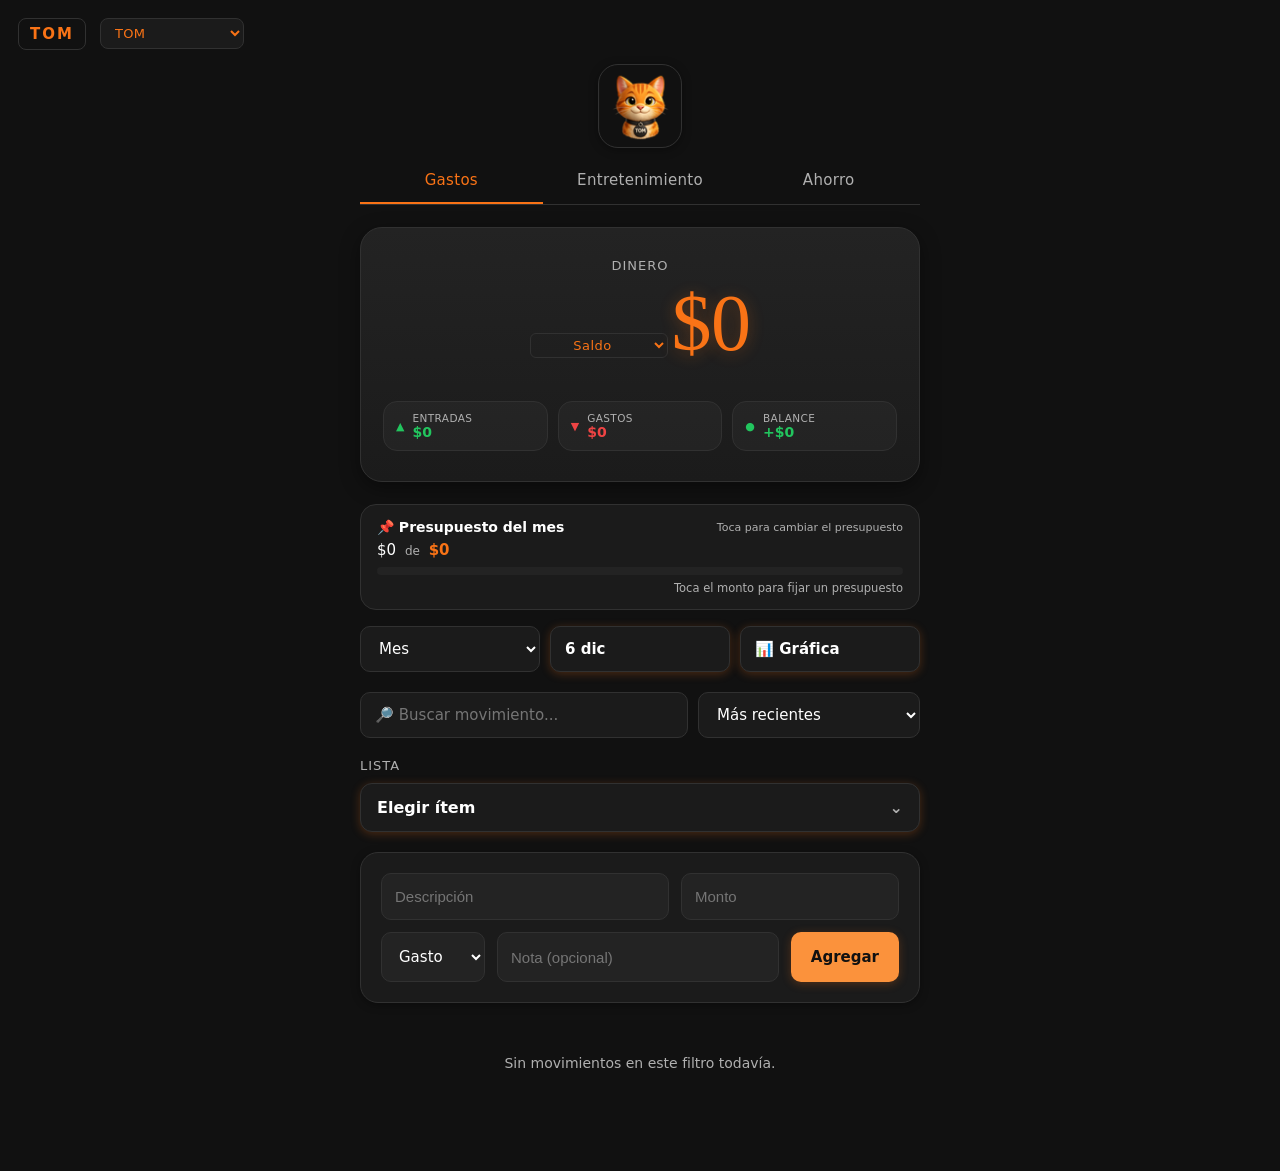
==== android/app/src/main/assets/www/index.html @ 7b7c58e8 "Reemplaza el tap de TOM/Luna por un saludo completo con pata (~1.3s) - Nueva pata (reutiliza el path" ====
<!DOCTYPE html>
<html lang="es">
<head>
<meta charset="UTF-8">
<title>TOM</title>
<meta name="viewport" content="width=device-width, initial-scale=1, viewport-fit=cover">
<meta name="mobile-web-app-capable" content="yes">
<meta name="apple-mobile-web-app-capable" content="yes">
<meta name="apple-mobile-web-app-status-bar-style" content="black-translucent">
<meta name="apple-mobile-web-app-title" content="TOM">
<meta name="theme-color" content="#14120f">
<link rel="manifest" href="manifest.json">
<link rel="icon" href="icon-192.png">
<link rel="apple-touch-icon" href="icon-512.png">
<link rel="stylesheet" href="styles.css">
</head>
<body>

<div class="logo">TOM</div>
<select id="appModeSelect" aria-label="Sección de la app">
  <option value="tom">TOM</option>
  <option value="luna">Luna</option>
  <option value="stats">📊 Estadísticas</option>
  <option value="apariencia">🎨 Apariencia</option>
</select>

<div class="modal-backdrop" id="confirmModalBackdrop">
  <div class="modal-box">
    <div class="modal-header">
      <span>Confirmar</span>
    </div>
    <div id="confirmModalMessage" style="margin-bottom:16px; font-size:15px; font-family: system-ui, sans-serif;"></div>
    <div class="debt-modal-actions">
      <button type="button" class="btn-secondary" id="confirmModalNo">✗ Cancelar</button>
      <button type="button" id="confirmModalYes">✓ Confirmar</button>
    </div>
  </div>
</div>

<div id="tomSection">

<div class="app-logo-strip">
  <div class="mascot" id="tomMascot" role="button" tabindex="0" aria-label="TOM">
    <div class="mascot-frame">
      <div class="mascot-tilt">
        <div class="mascot-breathe">
          <img class="mascot-img" src="logo-small.png" alt="TOM">
          <div class="mascot-blink"></div>
          <div class="mascot-glow"></div>
        </div>
      </div>
    </div>
    <div class="mascot-paw mascot-paw-tom">
      <svg viewBox="0 0 20 20" fill="none" stroke="currentColor" stroke-width="1.6" stroke-linecap="round" stroke-linejoin="round">
        <path d="M6 8a1.3 1.3 0 1 0 0.01 0 M9 6a1.3 1.3 0 1 0 0.01 0 M12 6a1.3 1.3 0 1 0 0.01 0 M14.5 8.5a1.3 1.3 0 1 0 0.01 0 M10 10a4 3 0 0 0-4 3c0 2 2 2 4 2s4 0 4-2a4 3 0 0 0-4-3z"/>
      </svg>
    </div>
  </div>
</div>

<div class="tabs">
  <div class="tab active" data-tab="gastos">Gastos</div>
  <div class="tab" data-tab="entretenimiento">Entretenimiento</div>
  <div class="tab" data-tab="ahorro">Ahorro</div>
</div>

<div class="wrap">

  <div class="insights-banner" id="insightsBanner" style="display:none;"></div>

  <div class="balance-card">
    <div class="balance-label">Dinero</div>
    <select id="balanceModeSelect" aria-label="Tipo de saldo a mostrar">
      <option value="saldo">Saldo</option>
      <option value="total">Total</option>
      <option value="dia">Gastos del día</option>
    </select>
    <div class="balance-amount" id="balance">$0</div>
    <div class="balance-edit-hint" id="balanceEditHint"></div>
    <div class="balance-stats">
      <div class="stat-chip in">
        <span class="stat-arrow">▲</span>
        <div>
          <div class="stat-label">Entradas</div>
          <div class="stat-value" id="totalIn">$0</div>
        </div>
      </div>
      <div class="stat-chip out">
        <span class="stat-arrow">▼</span>
        <div>
          <div class="stat-label">Gastos</div>
          <div class="stat-value" id="totalOut">$0</div>
        </div>
      </div>
      <div class="stat-chip" id="netBalanceChip">
        <span class="stat-arrow">●</span>
        <div>
          <div class="stat-label">Balance</div>
          <div class="stat-value" id="netBalance">$0</div>
        </div>
      </div>
    </div>
  </div>

  <div class="goal-card" id="savingsGoalCard" style="display:none;">
    <div class="goal-row">
      <span class="goal-title">🎯 Meta de ahorro</span>
      <span class="goal-edit-hint">Toca para cambiar la meta</span>
    </div>
    <div class="goal-amounts">
      <span id="savingsGoalCurrent">$0</span>
      <span class="goal-sep">de</span>
      <span class="goal-target" id="savingsGoalTarget">$0</span>
    </div>
    <div class="goal-bar-track"><div class="goal-bar-fill" id="savingsGoalBar"></div></div>
    <div class="goal-pct" id="savingsGoalPct">0%</div>
  </div>

  <div class="goal-card" id="budgetCard" style="display:none;">
    <div class="goal-row">
      <span class="goal-title">📌 Presupuesto del mes</span>
      <span class="goal-edit-hint">Toca para cambiar el presupuesto</span>
    </div>
    <div class="goal-amounts">
      <span id="budgetCurrent">$0</span>
      <span class="goal-sep">de</span>
      <span class="goal-target" id="budgetTarget">$0</span>
    </div>
    <div class="goal-bar-track"><div class="goal-bar-fill" id="budgetBar"></div></div>
    <div class="goal-pct" id="budgetPct">0%</div>
  </div>

  <div class="filters">
    <select id="filterMonth"><option value="">Mes</option></select>
    <button type="button" class="day-filter-btn" id="filterDayBtn">Días</button>
    <button type="button" class="day-filter-btn" id="chartToggleBtn">📊 Gráfica</button>
  </div>

  <div class="filters">
    <input type="text" id="searchInput" placeholder="🔎 Buscar movimiento..." aria-label="Buscar movimiento">
    <select id="sortSelect" aria-label="Ordenar movimientos">
      <option value="date-desc">Más recientes</option>
      <option value="date-asc">Más antiguos</option>
      <option value="amount-desc">Monto: mayor a menor</option>
      <option value="amount-asc">Monto: menor a mayor</option>
    </select>
  </div>

  <div class="chart-card" id="chartCard" style="display:none;">
    <div class="items-title">En qué se fue el dinero</div>
    <div class="chart-body">
      <div class="pie" id="pieChart"></div>
      <div class="chart-legend" id="chartLegend"></div>
    </div>
  </div>

  <div class="modal-backdrop" id="dayModalBackdrop">
    <div class="modal-box">
      <div class="modal-header">
        <span>Elegir día</span>
        <button type="button" class="modal-close" id="dayModalClose" aria-label="Cerrar">×</button>
      </div>
      <div class="modal-days-grid" id="dayModalGrid"></div>
    </div>
  </div>

  <div class="items-block">
    <div class="items-title" id="listTitle">Lista</div>
    <div class="select-wrap" id="selectWrap">
      <button type="button" class="select-btn" id="selectBtn">
        <span class="select-btn-inner" id="selectBtnInner">Elegir ítem</span>
        <span class="chevron">⌄</span>
      </button>
      <div class="select-menu" id="selectMenu"></div>
    </div>
  </div>

  <form id="form">
    <input id="f-desc" type="text" placeholder="Descripción" required>
    <input id="f-amount" type="number" step="0.01" min="0.01" placeholder="Monto" required>
    <select id="f-type">
      <option value="out">Gasto</option>
      <option value="in">Ingreso</option>
    </select>
    <input id="f-note" type="text" placeholder="Nota (opcional)">
    <button type="submit">Agregar</button>
  </form>

  <div class="movs" id="movs"></div>

  <div class="modal-backdrop" id="movModalBackdrop">
    <div class="modal-box">
      <div class="modal-header">
        <span>Editar movimiento</span>
        <button type="button" class="modal-close" id="movModalClose" aria-label="Cerrar">×</button>
      </div>
      <div class="debt-modal-field">
        <label>Descripción</label>
        <input type="text" id="movModalDesc">
      </div>
      <div class="debt-modal-field">
        <label>Monto</label>
        <input type="number" step="0.01" min="0.01" id="movModalAmount">
      </div>
      <div class="debt-modal-field">
        <label>Tipo</label>
        <select id="movModalType">
          <option value="out">Gasto</option>
          <option value="in">Ingreso</option>
        </select>
      </div>
      <div class="debt-modal-field">
        <label>Fecha</label>
        <input type="date" id="movModalDate">
      </div>
      <div class="debt-modal-field">
        <label>Nota (opcional)</label>
        <input type="text" id="movModalNote" placeholder="Ej: Préstamo de la moto">
      </div>
      <div class="debt-modal-actions">
        <button type="button" class="btn-secondary" id="movModalCancel">Cancelar</button>
        <button type="button" id="movModalSave">Guardar</button>
      </div>
    </div>
  </div>

</div>

</div>

<div id="lunaSection" class="wrap" style="display:none;">

  <div class="app-logo-strip">
    <div class="mascot" id="lunaMascot" role="button" tabindex="0" aria-label="Luna">
      <div class="mascot-frame">
        <div class="mascot-tilt">
          <div class="mascot-breathe">
            <img class="mascot-img" src="luna-logo-small.png" alt="Luna">
            <div class="mascot-blink"></div>
            <div class="mascot-glow"></div>
          </div>
        </div>
      </div>
      <div class="mascot-paw mascot-paw-luna">
        <svg viewBox="0 0 20 20" fill="none" stroke="currentColor" stroke-width="1.6" stroke-linecap="round" stroke-linejoin="round">
          <path d="M6 8a1.3 1.3 0 1 0 0.01 0 M9 6a1.3 1.3 0 1 0 0.01 0 M12 6a1.3 1.3 0 1 0 0.01 0 M14.5 8.5a1.3 1.3 0 1 0 0.01 0 M10 10a4 3 0 0 0-4 3c0 2 2 2 4 2s4 0 4-2a4 3 0 0 0-4-3z"/>
        </svg>
      </div>
    </div>
  </div>

  <div class="section-title">Pendientes por pagar</div>

  <div class="filters">
    <select id="lunaFilterMonth"><option value="">Mes</option></select>
    <button type="button" class="day-filter-btn" id="lunaChartToggleBtn">📊 Gráfica</button>
  </div>

  <div class="debt-total-summary" id="lunaTotalSummary">Debes en total: $0</div>

  <div class="chart-card" id="lunaChartCard" style="display:none;">
    <div class="items-title">En qué se concentra la deuda</div>
    <div class="chart-body">
      <div class="pie" id="lunaPieChart"></div>
      <div class="chart-legend" id="lunaChartLegend"></div>
    </div>
  </div>

  <div class="items-block">
    <div class="debt-list" id="debtList"></div>
    <div class="debt-add-row" id="debtAddRow">+ Agregar pendiente</div>
  </div>

  <div class="modal-backdrop" id="debtModalBackdrop">
    <div class="modal-box">
      <div class="modal-header">
        <span style="display:flex; align-items:center; gap:8px; min-width:0;">
          <span id="debtModalIconPreview"></span>
          <span id="debtModalTitle">Pendiente</span>
        </span>
        <span style="display:flex; align-items:center; gap:2px;">
          <button type="button" class="menu-icon-btn" id="debtModalIconBtn" title="Ícono" aria-label="Cambiar ícono">🎨</button>
          <button type="button" class="menu-icon-btn" id="debtModalRenameBtn" title="Renombrar" aria-label="Renombrar">&#9998;</button>
          <button type="button" class="menu-icon-btn" id="debtModalDeleteBtn" title="Eliminar" aria-label="Eliminar pendiente">🗑</button>
          <button type="button" class="modal-close" id="debtModalClose" aria-label="Cerrar">×</button>
        </span>
      </div>
      <div class="icon-picker" id="debtModalIconPicker" style="display:none; margin-bottom:14px;"></div>

      <div class="debt-modal-field">
        <label>Mes</label>
        <select id="debtModalMonth"></select>
      </div>
      <div class="debt-modal-field">
        <label>Deuda total</label>
        <input type="number" step="0.01" min="0" id="debtModalTotal" placeholder="0">
      </div>
      <div class="debt-modal-field">
        <label>Abono de este mes</label>
        <input type="number" step="0.01" min="0" id="debtModalPayment" placeholder="0">
      </div>
      <div class="debt-modal-field">
        <label>Nota (opcional)</label>
        <input type="text" id="debtModalNote" placeholder="Ej: Préstamo de la moto">
      </div>
      <div class="debt-modal-summary">
        <span>Abonado en total: <b id="debtModalPaidTotal">$0</b></span>
        <span>Progreso: <b id="debtModalPct">0%</b></span>
      </div>
      <div class="debt-modal-actions">
        <button type="button" class="btn-secondary" id="debtModalCancel">Cancelar</button>
        <button type="button" id="debtModalSave">Guardar</button>
      </div>
    </div>
  </div>

</div>

<div id="statsSection" class="wrap" style="display:none;">

  <div class="section-title">Estadísticas</div>

  <div class="tabs" id="statsTabs">
    <div class="tab active" data-tab="gastos">Gastos</div>
    <div class="tab" data-tab="entretenimiento">Entretenimiento</div>
    <div class="tab" data-tab="ahorro">Ahorro</div>
  </div>

  <div class="stats-view-strip" id="statsViewStrip"></div>

  <div id="statsBody"></div>

</div>

<div id="aparienciaSection" class="wrap" style="display:none;">

  <div class="items-block">
    <div class="items-title">Paleta de colores</div>
    <div class="preset-grid" id="presetGrid"></div>
  </div>

  <div class="items-block">
    <div class="items-title">Personalizar cada color</div>
    <div class="theme-color-grid" id="themeColorGrid"></div>
  </div>

  <div class="theme-preview">
    <div class="items-title" style="margin-bottom:0;">Vista previa</div>
    <div class="theme-preview-row">
      <button type="button" id="themePreviewBtn">Botón</button>
      <span class="theme-badge in">Entrada</span>
      <span class="theme-badge out">Gasto</span>
      <span id="themePreviewIcons" style="display:flex; gap:6px;"></span>
    </div>
  </div>

  <button type="button" class="btn-secondary" id="themeResetBtn" style="width:100%;">Restablecer colores originales</button>

  <div class="items-block" style="margin-top:26px;">
    <div class="items-title">Datos</div>
    <div class="data-tools-grid">
      <button type="button" class="btn-secondary" id="exportCsvBtn">⬇ Exportar CSV</button>
      <button type="button" class="btn-secondary" id="printPdfBtn">🖨 Exportar PDF</button>
      <button type="button" class="btn-secondary" id="backupBtn">💾 Copia de seguridad</button>
      <button type="button" class="btn-secondary" id="restoreBtn">♻ Restaurar copia</button>
    </div>
    <input type="file" id="restoreFileInput" accept="application/json" style="display:none;">
  </div>

</div>

<script src="app.js"></script>
<script src="stats.js"></script>
<script src="mascot.js"></script>

</body>
</html>
---- android/app/src/main/assets/www/styles.css ----
:root{
    --bg: #111111;
    --panel: #1b1b1b;
    --panel-2: #232323;
    --border: #313131;
    --gold: #f97316;
    --gold-dim: #fb923c;
    --accent: #fdba74;
    --text: #ffffff;
    --text-dim: #b0b0b0;
    --green: #22c55e;
    --red: #ef4444;
    --teal: #2fbfbf;
    --blue: #5089e6;
    --purple: #a86cf0;
    --pink: #e3609e;
    --coral: #fb923c;
    --amber: #f97316;
    --shadow-sm: 0 2px 8px rgba(0,0,0,0.35);
    --shadow-md: 0 6px 20px rgba(0,0,0,0.4);
  }
  *{box-sizing:border-box;}
  :focus-visible{ outline: 2px solid var(--accent); outline-offset: 2px; }
  body{
    margin:0; font-family: 'Georgia', 'Times New Roman', serif; font-size:16px;
    background: var(--bg); color: var(--text);
    min-height:100vh; padding: 64px 18px 70px; position:relative;
  }
  .logo{
    position:absolute; top:18px; left:18px;
    font-family: system-ui, sans-serif; font-size:15px; font-weight:700;
    letter-spacing:2px; color: var(--gold);
    border:1px solid var(--border); border-radius:8px; padding:6px 11px;
  }
  #appModeSelect{
    position:absolute; top:18px; left:100px;
    background: var(--panel); color: var(--gold); border:1px solid var(--border);
    border-radius:8px; padding:6px 10px; font-size:13px; font-family: system-ui, sans-serif;
    letter-spacing:0.3px;
  }
  .app-logo-strip{ display:flex; justify-content:center; margin-bottom:10px; }

  /* --- Mascotas TOM/Luna: animaciones sutiles, solo transform/opacity (GPU) ---
     Capas anidadas para que cada tipo de movimiento tenga su propio transform
     independiente y no se pisen entre sí (una sola animación no puede llevar
     "rotar" y "respirar" a la vez sin que una sobreescriba a la otra si
     comparten elemento):
       .mascot        -> contenedor relativo, tamaño fijo, recibe el tap
       .mascot-frame   -> marco recortado (borde/sombra/radio) — la pata puede
                          salir de aquí porque vive fuera de este recorte
       .mascot-tilt    -> rotaciones (inclinar cabeza, orejas, saludo, reacciones)
       .mascot-breathe -> escala (respiración idle, saludo, reacciones)
       .mascot-blink / .mascot-glow -> capas de opacidad superpuestas (parpadeo, brillo)
       .mascot-paw     -> pata que aparece y saluda, fuera del marco recortado */
  .mascot{
    position:relative; width:84px; height:84px;
    cursor:pointer; -webkit-tap-highlight-color:transparent;
  }
  .mascot-frame{
    width:100%; height:100%; border-radius:20px; overflow:hidden;
    border:1px solid var(--border); box-shadow: 0 2px 10px rgba(0,0,0,0.35);
  }
  .mascot-tilt{
    display:block; width:100%; height:100%;
    transform-origin: 50% 92%;
    will-change: transform;
  }
  .mascot-breathe{
    position:relative; display:block; width:100%; height:100%;
    transform-origin: 50% 50%;
    animation: mascot-idle-breathe 7s ease-in-out infinite;
    will-change: transform;
  }
  .mascot-img{ display:block; width:100%; height:100%; object-fit:cover; pointer-events:none; }
  .mascot-blink, .mascot-glow{
    position:absolute; inset:0; opacity:0; pointer-events:none; will-change: opacity, transform;
  }
  .mascot-blink{ background:#000; transform-origin:50% 46%; }
  .mascot-glow{ background: var(--gold); }

  .mascot-paw{
    position:absolute; right:-2px; bottom:0; width:28px; height:28px;
    opacity:0; transform: translateY(16px) rotate(-10deg);
    transform-origin: 68% 88%; pointer-events:none; will-change: opacity, transform;
  }
  .mascot-paw svg{ width:100%; height:100%; }
  .mascot-paw-tom{ color: var(--gold-dim); }
  .mascot-paw-luna{ color: var(--purple); }

  @keyframes mascot-idle-breathe{
    0%, 100%{ transform: scale(0.985); }
    50%{ transform: scale(1.015); }
  }

  /* Inclinar la cabeza (pivote cerca de la base) */
  .mascot-tilt.mt-tilt-l{ animation: mascot-tilt-l 1.4s cubic-bezier(.36,.07,.19,.97) 1; }
  .mascot-tilt.mt-tilt-r{ animation: mascot-tilt-r 1.4s cubic-bezier(.36,.07,.19,.97) 1; }
  @keyframes mascot-tilt-l{ 0%,100%{ transform:rotate(0deg); } 30%{ transform:rotate(-3.5deg); } 65%{ transform:rotate(-1deg); } }
  @keyframes mascot-tilt-r{ 0%,100%{ transform:rotate(0deg); } 30%{ transform:rotate(3.5deg); } 65%{ transform:rotate(1deg); } }

  /* Orejas: mismo elemento, pero con el pivote arriba (entre las orejas) para
     que el mismo "rotar toda la imagen" se lea como un movimiento distinto */
  .mascot-tilt.mt-ear{ transform-origin:50% 8%; animation: mascot-ear-twitch 0.55s ease-in-out 1; }
  @keyframes mascot-ear-twitch{ 0%,100%{ transform:rotate(0deg); } 45%{ transform:rotate(2deg); } 75%{ transform:rotate(-1.2deg); } }

  /* Parpadeo: destello breve de opacidad + micro-squish, no un párpado literal
     (las mascotas son ilustraciones planas, sin capas separadas para el ojo) */
  .mascot-blink.mt-blink{ animation: mascot-blink-flicker 0.16s ease-in-out 1; }
  @keyframes mascot-blink-flicker{
    0%, 100%{ opacity:0; transform:scaleY(1); }
    50%{ opacity:0.22; transform:scaleY(0.94); }
  }

  /* --- Saludo al tocar (1.1s-1.3s): levanta la pata, saluda 2-3 veces,
     sonríe, parpadea una vez y vuelve suavemente. Cada capa anima solo su
     propio elemento para que nada se corte a mitad de camino. --- */
  .mascot-paw.mt-wave{ animation: mascot-paw-wave 1.3s cubic-bezier(.45,.05,.35,1) 1; }
  @keyframes mascot-paw-wave{
    0%{ opacity:0; transform: translateY(16px) rotate(-10deg); }
    14%{ opacity:1; transform: translateY(-2px) rotate(16deg); }
    32%{ transform: translateY(-2px) rotate(-18deg); }
    50%{ transform: translateY(-2px) rotate(14deg); }
    68%{ transform: translateY(-2px) rotate(-14deg); }
    84%{ opacity:1; transform: translateY(-1px) rotate(4deg); }
    100%{ opacity:0; transform: translateY(16px) rotate(-10deg); }
  }
  .mascot-tilt.mt-wave-head{ animation: mascot-wave-head 1.3s ease-in-out 1; }
  @keyframes mascot-wave-head{
    0%, 100%{ transform:rotate(0deg); }
    18%{ transform:rotate(-4deg); }
    55%{ transform:rotate(-3deg); }
    88%{ transform:rotate(-1deg); }
  }
  .mascot-breathe.mt-wave-body{ animation: mascot-wave-body 1.3s cubic-bezier(.34,1.2,.64,1) 1; }
  @keyframes mascot-wave-body{
    0%{ transform:scale(1); }
    14%{ transform:scale(1.035); }
    30%{ transform:scale(1.015); }
    85%{ transform:scale(1.015); }
    100%{ transform:scale(1); }
  }
  .mascot-glow.mt-wave-smile{ animation: mascot-wave-smile 1.3s ease-in-out 1; }
  @keyframes mascot-wave-smile{
    0%, 100%{ opacity:0; }
    25%{ opacity:0; }
    45%{ opacity:0.15; }
    80%{ opacity:0.1; }
  }

  /* Reacción: se registró un gasto -> asentir levemente hacia abajo, neutral */
  .mascot-tilt.mt-react-down{ animation: mascot-react-down 0.5s ease-in-out 1; }
  @keyframes mascot-react-down{
    0%, 100%{ transform:rotate(0deg) translateY(0); }
    40%{ transform:rotate(2deg) translateY(2px); }
  }
  /* Reacción: se registró un ingreso -> saltito alegre breve */
  .mascot-breathe.mt-react-happy{ animation: mascot-react-happy 0.55s cubic-bezier(.34,1.56,.64,1) 1; }
  @keyframes mascot-react-happy{
    0%, 100%{ transform:scale(1) translateY(0); }
    30%{ transform:scale(1.08) translateY(-6px); }
    60%{ transform:scale(0.97) translateY(1px); }
  }
  /* Reacción: meta de ahorro / deuda saldada -> "sonrisa" (leve brillo + crecimiento sostenido ~1s) */
  .mascot-breathe.mt-react-smile{ animation: mascot-react-smile-scale 1s ease-in-out 1; }
  .mascot-glow.mt-react-smile{ animation: mascot-react-smile-glow 1s ease-in-out 1; }
  @keyframes mascot-react-smile-scale{
    0%, 100%{ transform:scale(1); }
    25%{ transform:scale(1.05); }
    55%{ transform:scale(1.06); }
    85%{ transform:scale(1.02); }
  }
  @keyframes mascot-react-smile-glow{
    0%, 100%{ opacity:0; }
    40%{ opacity:0.18; }
    75%{ opacity:0.1; }
  }

  @media (prefers-reduced-motion: reduce){
    .mascot-breathe, .mascot-tilt, .mascot-blink, .mascot-glow, .mascot-paw{ animation: none !important; }
  }
  .tabs{
    display:flex; gap:6px; max-width:560px; margin:0 auto 22px; border-bottom:1px solid var(--border);
  }
  .tab{
    position:relative; overflow:hidden;
    flex:1; text-align:center; padding:13px 6px; cursor:pointer;
    color: var(--text-dim); font-size:15px; letter-spacing:0.3px;
    border-bottom:2px solid transparent; transition: color .2s, border-color .2s;
    font-family: system-ui, sans-serif;
  }
  .tab.active{ color: var(--gold); border-color: var(--gold); }
  .wrap{ max-width:560px; margin:0 auto; }
  .balance-card{
    background: linear-gradient(180deg, var(--panel-2), var(--panel));
    border:1px solid var(--border); border-radius:22px; padding:30px 22px; text-align:center; margin-bottom:22px;
    box-shadow: var(--shadow-md);
  }
  .balance-label{ font-size:13px; color:var(--text-dim); letter-spacing:1px; text-transform:uppercase; font-family: system-ui, sans-serif;}
  .balance-sub-label{ font-size:14px; color:var(--gold); margin-top:10px; font-family: system-ui, sans-serif; letter-spacing:0.5px;}
  .balance-amount{
    font-size: clamp(48px, 13vw, 80px); margin-top:8px; color: var(--gold); cursor:pointer;
    display:inline-flex; align-items:center; gap:8px; justify-content:center; line-height:1.05;
    letter-spacing:-0.5px; text-shadow: 0 2px 16px color-mix(in srgb, var(--gold) 30%, transparent);
    transition: transform .15s;
  }
  .balance-amount:hover{ transform: scale(1.02); }
  .balance-amount.total-mode{ color: #ffffff; text-shadow: 0 2px 16px rgba(255,255,255,0.18); }
  .balance-edit-hint{ font-size:12px; color:var(--text-dim); margin-top:4px; font-family: system-ui, sans-serif; min-height:14px; }
  .balance-edit-hint i{ font-style:normal; }
  #balanceInput{
    font-size:42px; text-align:center; background: var(--panel-2); color:var(--gold);
    border:1px solid var(--border); border-radius:8px; padding:4px 10px; width:220px;
    font-family: 'Georgia','Times New Roman', serif;
  }
  .balance-stats{ display:flex; justify-content:center; gap:10px; margin-top:18px; font-family: system-ui, sans-serif; }
  .stat-chip{
    flex:1; display:flex; align-items:center; gap:8px; min-width:0;
    background: rgba(255,255,255,0.03); border:1px solid var(--border); border-radius:14px;
    padding:10px 12px; text-align:left;
  }
  .stat-arrow{ font-size:11px; flex:0 0 auto; color:var(--text-dim); }
  .stat-label{ font-size:10.5px; color:var(--text-dim); text-transform:uppercase; letter-spacing:0.4px; }
  .stat-value{ font-size:14px; font-weight:700; color:var(--text); overflow:hidden; text-overflow:ellipsis; white-space:nowrap; }
  .stat-chip.in .stat-arrow{ color: var(--green); }
  .stat-chip.in .stat-value{ color: var(--green); }
  .stat-chip.out .stat-arrow{ color: var(--red); }
  .stat-chip.out .stat-value{ color: var(--red); }
  .stat-chip.positive .stat-arrow, .stat-chip.positive .stat-value{ color: var(--green); }
  .stat-chip.negative .stat-arrow, .stat-chip.negative .stat-value{ color: var(--red); }

  #balanceModeSelect{
    flex:none; background:transparent; color:var(--gold); border:1px solid var(--border);
    border-radius:6px; padding:3px 8px; font-size:13px; margin-top:10px; font-family: system-ui, sans-serif;
    letter-spacing:0.5px; text-align:center;
  }

  .chart-card{
    background: linear-gradient(180deg, var(--panel-2), var(--panel));
    border:1px solid var(--border); border-radius:20px; padding:20px; margin-bottom:20px; font-family: system-ui, sans-serif;
    box-shadow: var(--shadow-sm);
  }
  .chart-body{ display:flex; align-items:center; gap:18px; margin-top:10px; }
  .pie{ width:120px; height:120px; border-radius:50%; flex:0 0 120px; }
  .chart-legend{ flex:1; display:flex; flex-direction:column; gap:8px; font-size:14px; min-width:0; }
  .legend-row{ display:flex; align-items:center; gap:8px; }
  .legend-dot{ width:11px; height:11px; border-radius:3px; flex:0 0 11px; }
  .legend-name{ flex:1; color:var(--text); overflow:hidden; text-overflow:ellipsis; white-space:nowrap; }
  .legend-pct{ color:var(--text-dim); flex:0 0 auto; font-size:11px; opacity:0.85; }

  .section-title{
    font-family: system-ui, sans-serif; font-size:20px; font-weight:700; color: var(--gold);
    margin-bottom:16px; letter-spacing:0.3px;
  }
  .filters{ display:flex; gap:10px; margin-bottom:20px; font-family: system-ui, sans-serif;}
  select{
    flex:1; background: var(--panel); color: var(--text); border:1px solid var(--border);
    border-radius:10px; padding:12px 14px; font-size:15px; font-family: system-ui, sans-serif;
  }
  .filters input[type="text"]{
    flex:1.6; background: var(--panel); color: var(--text); border:1px solid var(--border);
    border-radius:10px; padding:12px 14px; font-size:15px; font-family: system-ui, sans-serif;
  }
  .filters input[type="text"]:focus{
    outline:none; border-color: var(--gold);
    box-shadow: 0 0 0 3px color-mix(in srgb, var(--gold) 22%, transparent);
  }
  .day-filter-btn{
    position:relative; overflow:hidden;
    flex:1; background: var(--panel); color: var(--text); border:1px solid var(--border);
    border-radius:10px; padding:12px 14px; font-size:15px; font-family: system-ui, sans-serif;
    text-align:left; cursor:pointer; transition: border-color .15s, transform .12s;
  }
  .day-filter-btn:hover{ border-color: var(--gold); transform: translateY(-1px); }
  .day-filter-btn.active{ border-color: var(--accent); color: var(--accent); background: var(--panel-2); }
  .modal-backdrop{
    display:none; position:fixed; inset:0; background:rgba(0,0,0,0.6);
    align-items:center; justify-content:center; z-index:100; padding:20px;
  }
  .modal-backdrop.open{ display:flex; }
  .modal-box{
    width:100%; max-width:340px; max-height:70vh; overflow-y:auto;
    background: var(--panel-2); border:1px solid var(--border); border-radius:20px;
    padding:18px; font-family: system-ui, sans-serif;
    box-shadow: 0 12px 40px rgba(0,0,0,0.5);
    animation: modal-pop .18s ease-out;
  }
  @keyframes modal-pop{ from{ transform:scale(0.95); opacity:0; } to{ transform:scale(1); opacity:1; } }
  .modal-header{
    display:flex; justify-content:space-between; align-items:center; margin-bottom:14px;
    font-size:14px; color:var(--gold); letter-spacing:0.5px;
  }
  .modal-close{ background:none; border:none; color:var(--text-dim); font-size:20px; cursor:pointer; padding:0; }
  .modal-close:hover{ color:var(--red); }
  .modal-days-grid{ display:grid; grid-template-columns: repeat(7, 1fr); gap:8px; }
  .day-chip-header{
    text-align:center; font-size:12px; font-weight:600; color:var(--text-dim);
    text-transform:uppercase; padding-bottom:2px;
  }
  .day-chip-blank{ pointer-events:none; }
  .day-chip{
    background: var(--panel); border:1px solid var(--border); border-radius:10px;
    padding:10px 6px; text-align:center; cursor:pointer; font-size:13px; color:var(--text);
  }
  .day-chip:hover{ border-color: var(--gold); }
  .day-chip.active{ background: var(--gold-dim); color: var(--bg); border-color:var(--gold-dim); }
  .day-chip.all-chip{ grid-column: 1 / -1; color:var(--gold); }

  .items-block{ margin-bottom:20px; font-family: system-ui, sans-serif; position:relative; }
  .items-title{ font-size:13px; color:var(--text-dim); text-transform:uppercase; letter-spacing:1px; margin-bottom:10px; }
  .select-wrap{ position:relative; }
  .select-btn{
    width:100%; display:flex; align-items:center; justify-content:space-between;
    background: var(--panel); border:1px solid var(--border); color:var(--text);
    border-radius:12px; padding:14px 16px; font-size:16px; cursor:pointer; font-family: system-ui, sans-serif;
  }
  .select-btn-inner{ display:flex; align-items:center; gap:10px; }
  .select-btn .chevron{ color:var(--text-dim); transition: transform .15s; }
  .select-btn.open .chevron{ transform: rotate(180deg); }
  .icon-wrap{
    width:32px; height:32px; border-radius:9px; display:flex; align-items:center; justify-content:center; flex:0 0 32px;
  }
  .icon-wrap svg{ width:18px; height:18px; }
  .select-menu{
    display:none; position:absolute; top:calc(100% + 6px); left:0; right:0; z-index:20;
    background: var(--panel-2); border:1px solid var(--border); border-radius:10px;
    max-height:260px; overflow-y:auto; box-shadow: 0 8px 20px rgba(0,0,0,0.4);
  }
  .select-menu.open{ display:block; }
  .menu-row{
    display:flex; align-items:center; gap:4px; padding:10px 10px; font-size:15px;
  }
  .menu-row:hover{ background: var(--panel); }
  .menu-row-main{ display:flex; align-items:center; gap:10px; flex:1; min-width:0; cursor:pointer; padding:4px 4px; }
  .menu-row-label{ overflow:hidden; text-overflow:ellipsis; white-space:nowrap; }
  .menu-icon-btn{
    background:none; border:none; color:var(--text-dim); font-size:16px; cursor:pointer;
    padding:6px 8px; flex:0 0 auto; line-height:1;
  }
  .menu-icon-btn:hover{ color:var(--gold); }
  .del-item-btn:hover{ color:var(--red); }
  .menu-add-row{
    display:flex; align-items:center; gap:10px; padding:12px 14px; cursor:pointer; font-size:15px;
    color: var(--gold); border-top:1px solid var(--border);
  }
  .menu-add-row:hover{ background: var(--panel); }
  .menu-add-input{
    width:100%; background: var(--panel); color:var(--text); border:1px solid var(--border);
    border-radius:6px; padding:8px 10px; font-size:15px; font-family: system-ui, sans-serif;
  }

  form{
    background: var(--panel); border:1px solid var(--border); border-radius:18px;
    padding:20px; margin-bottom:22px; display:flex; flex-wrap:wrap; gap:12px; font-family: system-ui, sans-serif;
    box-shadow: var(--shadow-sm);
  }
  form input, form select{
    background: var(--panel-2); color: var(--text); border:1px solid var(--border);
    border-radius:10px; padding:14px 13px; font-size:15px; transition: border-color .15s, box-shadow .15s;
  }
  #f-desc{ flex:1 1 160px; }
  #f-amount{ flex:0 1 110px; }
  #f-type{ flex:0 1 100px; }
  #f-note{ flex:1 1 160px; }
  input:focus, select:focus, textarea:focus{
    outline:none; border-color: var(--gold) !important;
    box-shadow: 0 0 0 3px color-mix(in srgb, var(--gold) 22%, transparent);
  }
  button{
    position:relative; overflow:hidden;
    background: var(--gold-dim); color: var(--bg); border:none; border-radius:10px;
    padding:13px 20px; font-size:15px; font-weight:600; cursor:pointer; font-family: system-ui, sans-serif;
    box-shadow: 0 2px 10px color-mix(in srgb, var(--gold) 25%, transparent);
    transition: background .15s, transform .12s, box-shadow .15s;
  }
  button:hover{ background: var(--gold); transform: translateY(-1px); box-shadow: 0 4px 14px color-mix(in srgb, var(--gold) 35%, transparent); }
  button:active{ transform: translateY(0); }

  .ripple-effect{
    position:absolute; border-radius:50%; background:rgba(255,255,255,0.35);
    transform:scale(0); animation: ripple-anim .55s ease-out forwards; pointer-events:none;
  }
  @keyframes ripple-anim{ to{ transform:scale(2.6); opacity:0; } }

  .movs{ display:flex; flex-direction:column; gap:10px; }
  .mov{
    display:flex; justify-content:space-between; align-items:center;
    background: var(--panel); border:1px solid var(--border); border-radius:16px;
    padding:14px 16px; font-family: system-ui, sans-serif;
    box-shadow: var(--shadow-sm); transition: transform .12s, box-shadow .12s;
  }
  .mov:hover{ transform: translateY(-1px); box-shadow: var(--shadow-md); }
  .mov-left{ display:flex; align-items:center; gap:10px; }
  .mov-desc{ font-size:16px; }
  .mov-meta{ font-size:12px; color:var(--text-dim); margin-top:2px; }
  .mov-note{ font-size:12px; color:var(--accent); margin-top:2px; font-style:italic; }
  .mov-amount{ font-size:17px; font-weight:600; }
  .mov-amount.in{ color: var(--green); }
  .mov-amount.out{ color: var(--red); }
  .del{ background:none; border:none; color:var(--text-dim); font-size:16px; cursor:pointer; padding:0 0 0 10px; }
  .del:hover{ color: var(--red); }
  .empty{ text-align:center; color:var(--text-dim); padding:30px 0; font-family: system-ui, sans-serif; font-size:14px;}

  .debt-list{ display:flex; flex-direction:column; gap:10px; margin-bottom:10px; font-family: system-ui, sans-serif; }
  .debt-row{
    display:flex; align-items:center; gap:10px;
    background: var(--panel); border:1px solid var(--border); border-left:4px solid var(--text-dim);
    border-radius:16px; padding:14px 14px;
    box-shadow: var(--shadow-sm); transition: transform .12s, box-shadow .12s;
  }
  .debt-row:hover{ transform: translateY(-1px); box-shadow: var(--shadow-md); }
  .debt-row-main{ display:flex; align-items:center; gap:10px; flex:1; min-width:0; cursor:pointer; }
  .debt-info{ min-width:0; }
  .debt-name{ font-size:16px; overflow:hidden; text-overflow:ellipsis; white-space:nowrap; }
  .debt-meta{ font-size:12.5px; color:var(--text-dim); margin-top:2px; }
  .debt-meta .pct{ font-weight:600; }
  .debt-add-row{
    display:flex; align-items:center; gap:10px; padding:14px; cursor:pointer; font-size:15px;
    color: var(--gold); border:1px dashed var(--border); border-radius:12px;
  }
  .debt-add-row:hover{ background: var(--panel); }
  .debt-total-summary{
    font-family: system-ui, sans-serif; font-size:15px; color:var(--gold); font-weight:600;
    background: var(--panel); border:1px solid var(--border); border-radius:12px;
    padding:14px; margin-bottom:16px; text-align:center;
  }

  .icon-picker{ display:flex; flex-wrap:wrap; gap:6px; margin-top:10px; }
  .icon-swatch{
    width:32px; height:32px; border-radius:9px; border:1px solid var(--border);
    display:flex; align-items:center; justify-content:center; cursor:pointer; background:none; padding:0;
  }
  .icon-swatch svg{ width:16px; height:16px; }
  .icon-swatch.active{ border-color: var(--accent); box-shadow: 0 0 0 1px var(--accent); }
  .icon-picker-btn{ font-size:15px; }
  .icon-picker-panel{ background: var(--panel-2); border:1px solid var(--border); border-radius:10px; padding:10px; margin:2px 0 6px; }
  .menu-more-btn{ font-size:18px; font-weight:700; }
  .row-options-actions{ display:flex; gap:8px; margin-top:10px; }
  .row-options-actions input{ flex:1; }
  .row-options-actions button{ flex:0 0 auto; padding:8px 12px; background: var(--panel); color:var(--text); }
  .row-options-actions button:hover{ color: var(--red); }

  .debt-modal-field{ margin-bottom:14px; }
  .debt-modal-field label{ display:block; font-size:12.5px; color:var(--text-dim); text-transform:uppercase; letter-spacing:0.5px; margin-bottom:6px; }
  .debt-modal-field input, .debt-modal-field select{
    width:100%; background: var(--panel); color:var(--text); border:1px solid var(--border);
    border-radius:10px; padding:12px 12px; font-size:15px; font-family: system-ui, sans-serif;
  }
  .debt-modal-summary{
    display:flex; justify-content:space-between; font-size:13.5px; color:var(--text-dim);
    background: var(--panel); border-radius:10px; padding:10px 12px; margin-bottom:16px;
  }
  .debt-modal-summary b{ color:var(--gold); }
  .debt-modal-actions{ display:flex; gap:10px; }
  .debt-modal-actions button{ flex:1; }
  .btn-secondary{ background: var(--panel); color:var(--text); border:1px solid var(--border) !important; }
  .btn-secondary:hover{ background: var(--panel-2); }

  .preset-grid{ display:grid; grid-template-columns: 1fr 1fr; gap:12px; margin-bottom:22px; }
  .preset-card{
    position:relative; overflow:hidden;
    background: var(--panel); border:2px solid var(--border); border-radius:14px;
    padding:12px; cursor:pointer; font-family: system-ui, sans-serif; transition: transform .12s, border-color .15s;
  }
  .preset-card:hover{ transform: translateY(-1px); }
  .preset-card.active{ border-color: var(--accent); }
  .preset-swatch-row{ display:flex; gap:5px; margin-bottom:8px; }
  .preset-swatch{ width:20px; height:20px; border-radius:6px; flex:0 0 auto; border:1px solid rgba(255,255,255,0.08); }
  .preset-name{ font-size:13.5px; color:var(--text); }

  .theme-color-grid{ display:grid; grid-template-columns: 1fr 1fr; gap:12px; margin-bottom:20px; }
  .theme-color-row{
    display:flex; align-items:center; gap:10px; background: var(--panel); border:1px solid var(--border);
    border-radius:10px; padding:8px 10px; font-family: system-ui, sans-serif;
  }
  .theme-color-row input[type="color"]{
    width:32px; height:32px; border-radius:8px; border:1px solid var(--border); background:none; padding:0; cursor:pointer; flex:0 0 auto;
  }
  .theme-color-row label{ font-size:13px; color:var(--text-dim); }

  .theme-preview{
    background: var(--panel); border:1px solid var(--border); border-radius:14px;
    padding:16px; margin-bottom:20px; font-family: system-ui, sans-serif;
  }
  .theme-preview-row{ display:flex; align-items:center; gap:10px; flex-wrap:wrap; margin-top:10px; }
  .theme-badge{
    font-size:12px; padding:5px 10px; border-radius:999px; font-weight:600;
  }
  .theme-badge.in{ background: color-mix(in srgb, var(--green) 20%, transparent); color: var(--green); }
  .theme-badge.out{ background: color-mix(in srgb, var(--red) 20%, transparent); color: var(--red); }

  /* --- Aviso inteligente (insights) --- */
  .insights-banner{ display:flex; flex-direction:column; gap:8px; margin-bottom:16px; font-family: system-ui, sans-serif; }
  .insight-chip{
    border-radius:12px; padding:10px 14px; font-size:13.5px; font-weight:600; line-height:1.4;
    border:1px solid var(--border);
  }
  .insight-chip.warn{ background: color-mix(in srgb, var(--gold) 14%, transparent); color: var(--gold); border-color: color-mix(in srgb, var(--gold) 40%, transparent); }
  .insight-chip.danger{ background: color-mix(in srgb, var(--red) 14%, transparent); color: var(--red); border-color: color-mix(in srgb, var(--red) 40%, transparent); }

  /* --- Meta de ahorro / presupuesto mensual --- */
  .goal-card{
    background: var(--panel); border:1px solid var(--border); border-radius:16px;
    padding:14px 16px; margin-bottom:16px; font-family: system-ui, sans-serif; cursor:pointer;
  }
  .goal-row{ display:flex; justify-content:space-between; align-items:center; margin-bottom:6px; }
  .goal-title{ font-size:14px; font-weight:700; color:var(--text); }
  .goal-edit-hint{ font-size:11px; color:var(--text-dim); }
  .goal-amounts{ font-size:15px; margin-bottom:8px; }
  .goal-amounts .goal-sep{ color:var(--text-dim); margin:0 4px; font-size:12px; }
  .goal-target{ color:var(--gold); font-weight:600; }
  .goal-edit-input{
    font-size:15px; background: var(--panel-2); color:var(--gold); border:1px solid var(--gold);
    border-radius:6px; padding:2px 8px; width:140px; font-family: system-ui, sans-serif;
  }
  .goal-bar-track{ height:8px; border-radius:6px; background: var(--panel-2); overflow:hidden; }
  .goal-bar-fill{ height:100%; background: var(--green); border-radius:6px; transition: width .2s; width:0%; }
  .goal-bar-fill.warn{ background: var(--gold); }
  .goal-bar-fill.danger{ background: var(--red); }
  .goal-pct{ font-size:11.5px; color:var(--text-dim); margin-top:6px; text-align:right; }

  /* --- Puntos en el calendario para días con movimientos --- */
  .day-chip{ position:relative; }
  .day-chip-dot{
    position:absolute; bottom:4px; left:50%; transform:translateX(-50%);
    width:4px; height:4px; border-radius:50%; background: var(--gold);
  }
  .day-chip.active .day-chip-dot{ background: var(--bg); }

  /* --- Insignias de movimiento (gasto alto / recurrente) --- */
  .mov-badges{ display:flex; gap:6px; margin-top:4px; flex-wrap:wrap; }
  .mov-badge{
    font-size:10.5px; font-weight:700; padding:2px 7px; border-radius:999px;
  }
  .mov-badge.high{ background: color-mix(in srgb, var(--red) 18%, transparent); color: var(--red); }
  .mov-badge.recurring{ background: color-mix(in srgb, var(--teal) 18%, transparent); color: var(--teal); }

  /* --- Herramientas de datos (exportar/backup) --- */
  .data-tools-grid{ display:grid; grid-template-columns: 1fr 1fr; gap:10px; }
  .data-tools-grid button{ width:100%; }

  /* --- Estadísticas avanzadas --- */
  .stats-view-strip{
    display:flex; gap:8px; overflow-x:auto; margin-bottom:18px; padding-bottom:4px;
    font-family: system-ui, sans-serif; -webkit-overflow-scrolling:touch;
  }
  .stats-view-strip::-webkit-scrollbar{ height:4px; }
  .stats-view-pill{
    flex:0 0 auto; background: var(--panel); border:1px solid var(--border); color:var(--text-dim);
    border-radius:999px; padding:9px 15px; font-size:13px; white-space:nowrap; cursor:pointer;
    transition: background .15s, color .15s, border-color .15s;
  }
  .stats-view-pill.active{ background: var(--gold-dim); color: var(--bg); border-color:var(--gold-dim); font-weight:600; }
  .stats-card{
    background: linear-gradient(180deg, var(--panel-2), var(--panel));
    border:1px solid var(--border); border-radius:18px; padding:18px; margin-bottom:16px;
    font-family: system-ui, sans-serif; box-shadow: var(--shadow-sm);
  }
  .stats-big-card{ text-align:center; padding:6px 0; }
  .stats-big-label{ font-size:12.5px; color:var(--text-dim); text-transform:uppercase; letter-spacing:0.6px; margin-bottom:8px; }
  .stats-big-value{ font-size:34px; font-weight:700; color:var(--text); line-height:1.1; }
  .stats-big-card.positive .stats-big-value{ color: var(--green); }
  .stats-big-card.negative .stats-big-value{ color: var(--red); }
  .stats-big-sub{ font-size:13px; color:var(--text-dim); margin-top:8px; }

  .stats-legend-inline{ display:flex; gap:16px; font-size:12.5px; color:var(--text-dim); margin-bottom:12px; }
  .stats-legend-inline span{ display:flex; align-items:center; gap:6px; }
  .stats-legend-inline i{ width:10px; height:10px; border-radius:3px; display:inline-block; }

  .stats-bars{ display:flex; align-items:flex-end; gap:8px; height:150px; overflow-x:auto; padding-top:18px; }
  .stats-bar-col{ flex:1 0 34px; display:flex; flex-direction:column; align-items:center; height:100%; min-width:34px; }
  .stats-bar-col.clickable{ cursor:pointer; }
  .stats-bar-value-top{ font-size:9.5px; color:var(--text-dim); margin-bottom:3px; white-space:nowrap; }
  .stats-bar-track{
    flex:1; width:100%; max-width:26px; display:flex; align-items:flex-end; justify-content:center;
    background: var(--panel-2); border-radius:6px; overflow:hidden;
  }
  .stats-bar-track.grouped{ display:flex; flex-direction:row; align-items:flex-end; gap:2px; max-width:34px; background:none; }
  .stats-bar-track.grouped .stats-bar-fill{ width:12px; border-radius:4px 4px 0 0; }
  .stats-bar-fill{ width:100%; border-radius:6px 6px 0 0; transition: height .2s; min-height:2px; }
  .stats-bar-label{ font-size:10.5px; color:var(--text-dim); margin-top:6px; text-align:center; }

  .stats-line-svg{ width:100%; height:130px; display:block; }
  .stats-line-labels{ display:flex; justify-content:space-between; font-size:10px; color:var(--text-dim); margin-top:4px; }
  .stats-trend-text{ margin-top:12px; font-size:14px; font-weight:600; color:var(--gold); text-align:center; }

  .legend-row.clickable{ cursor:pointer; border-radius:8px; padding:4px 6px; margin:-4px -6px; transition: background .12s; }
  .legend-row.clickable:hover{ background: var(--panel); }

  @media print{
    #appModeSelect, .logo, .filters, .day-filter-btn, form, .btn-secondary, .data-tools-grid, button{ display:none !important; }
    body{ background:#fff; color:#000; padding:10px; }
    .mov, .stats-card, .balance-card{ break-inside: avoid; border-color:#ccc; }
  }
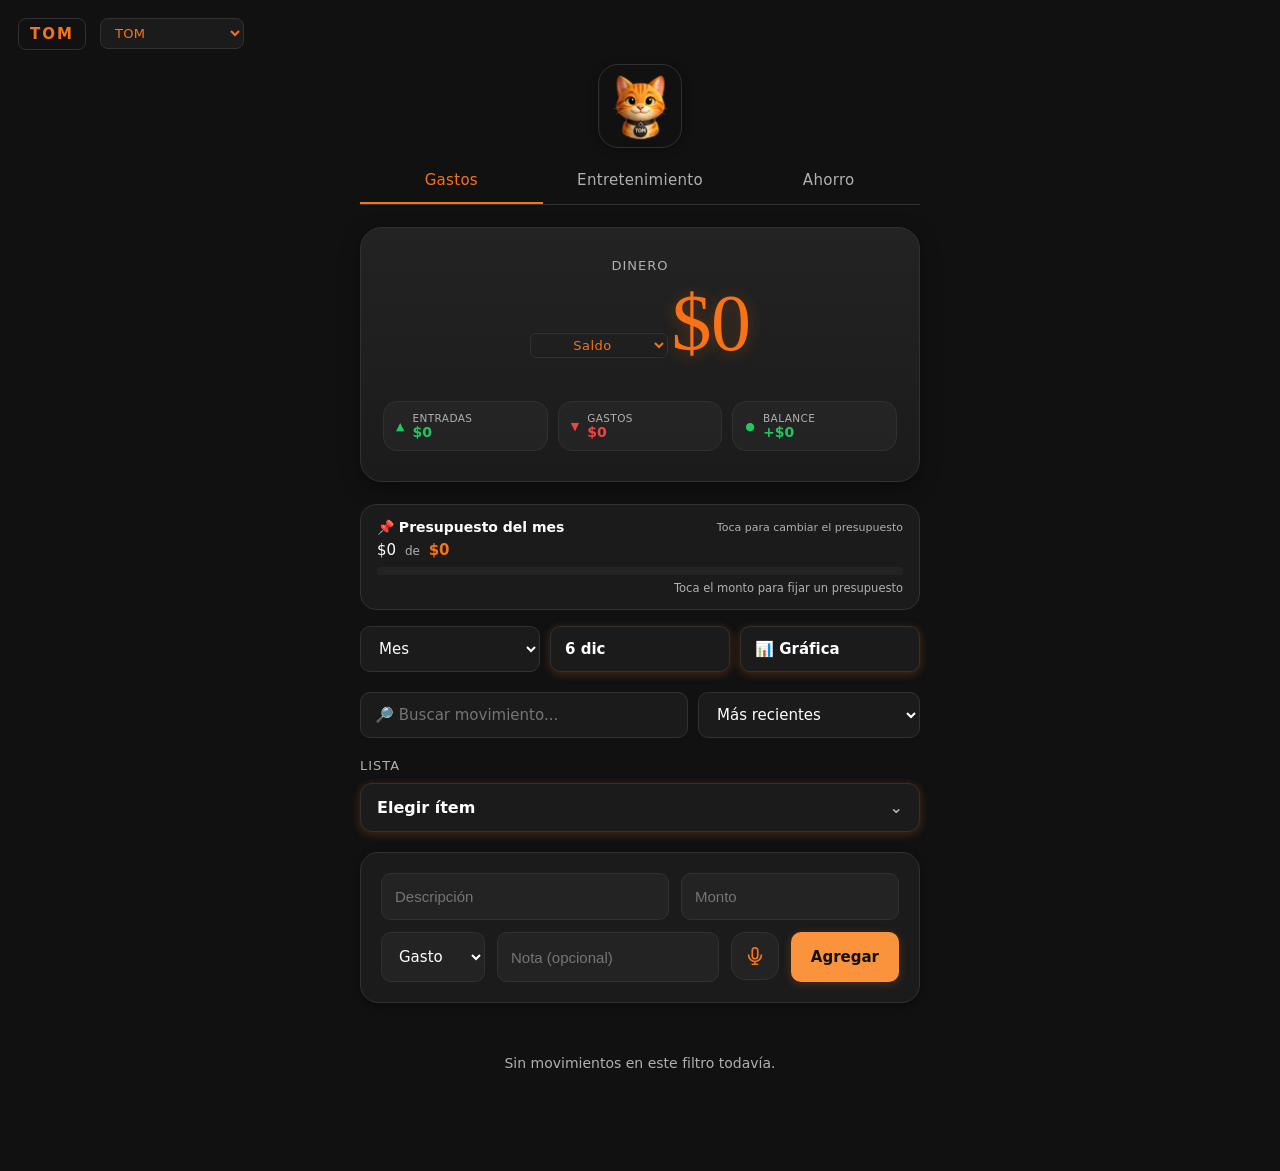
==== commit a5037e04: "Motor conversacional de voz reutilizable: dictar, corregir hablando y confirmar Nuevo voice.js: un u" ====
--- a/android/app/src/main/assets/www/index.html
+++ b/android/app/src/main/assets/www/index.html
@@ -37,6 +37,36 @@
   </div>
 </div>
 
+<div class="modal-backdrop" id="voiceModalBackdrop">
+  <div class="modal-box voice-box">
+    <div class="modal-header">
+      <span id="voiceModalTitle">Registrar por voz</span>
+      <button type="button" class="modal-close" id="voiceModalClose" aria-label="Cerrar">×</button>
+    </div>
+    <div class="voice-mic-area">
+      <button type="button" class="voice-mic-ring" id="voiceMicRing" aria-label="Activar o pausar el micrófono">
+        <svg viewBox="0 0 24 24" fill="none" stroke="currentColor" stroke-width="1.8" stroke-linecap="round" stroke-linejoin="round">
+          <path d="M12 3a3 3 0 0 0-3 3v6a3 3 0 0 0 6 0V6a3 3 0 0 0-3-3z"/>
+          <path d="M5 11a7 7 0 0 0 14 0 M12 18v3 M9 21h6"/>
+        </svg>
+      </button>
+      <div class="voice-status" id="voiceStatus">Escuchando…</div>
+    </div>
+    <div class="voice-transcript" id="voiceTranscript"></div>
+    <div class="voice-assistant" id="voiceAssistant"></div>
+    <div class="voice-choices" id="voiceChoices" style="display:none;"></div>
+    <div class="voice-summary" id="voiceSummary"></div>
+    <div class="debt-modal-actions">
+      <button type="button" class="btn-secondary" id="voiceCancelBtn">✗ Cancelar</button>
+      <button type="button" class="btn-secondary" id="voiceEditBtn">✎ Editar</button>
+      <button type="button" id="voiceAcceptBtn">✓ Aceptar</button>
+    </div>
+    <label class="voice-tts-toggle">
+      <input type="checkbox" id="voiceTtsToggle"> Respuesta hablada
+    </label>
+  </div>
+</div>
+
 <div id="tomSection">
 
 <div class="app-logo-strip">
@@ -183,6 +213,12 @@
       <option value="in">Ingreso</option>
     </select>
     <input id="f-note" type="text" placeholder="Nota (opcional)">
+    <button type="button" class="voice-mic-btn" data-voice-form="movimiento" aria-label="Registrar por voz" title="Registrar por voz">
+      <svg viewBox="0 0 24 24" fill="none" stroke="currentColor" stroke-width="1.8" stroke-linecap="round" stroke-linejoin="round">
+        <path d="M12 3a3 3 0 0 0-3 3v6a3 3 0 0 0 6 0V6a3 3 0 0 0-3-3z"/>
+        <path d="M5 11a7 7 0 0 0 14 0 M12 18v3 M9 21h6"/>
+      </svg>
+    </button>
     <button type="submit">Agregar</button>
   </form>
 
@@ -269,6 +305,13 @@
   <div class="items-block">
     <div class="debt-list" id="debtList"></div>
     <div class="debt-add-row" id="debtAddRow">+ Agregar pendiente</div>
+    <button type="button" class="voice-mic-btn voice-mic-wide" data-voice-form="pendiente" aria-label="Registrar pendiente por voz" title="Registrar pendiente por voz">
+      <svg viewBox="0 0 24 24" fill="none" stroke="currentColor" stroke-width="1.8" stroke-linecap="round" stroke-linejoin="round">
+        <path d="M12 3a3 3 0 0 0-3 3v6a3 3 0 0 0 6 0V6a3 3 0 0 0-3-3z"/>
+        <path d="M5 11a7 7 0 0 0 14 0 M12 18v3 M9 21h6"/>
+      </svg>
+      <span>Registrar por voz</span>
+    </button>
   </div>
 
   <div class="modal-backdrop" id="debtModalBackdrop">
@@ -369,6 +412,8 @@
 
 </div>
 
+<script src="dragsort.js"></script>
+<script src="voice.js"></script>
 <script src="app.js"></script>
 <script src="stats.js"></script>
 <script src="mascot.js"></script>
--- a/android/app/src/main/assets/www/styles.css
+++ b/android/app/src/main/assets/www/styles.css
@@ -332,6 +332,20 @@
   .menu-row:hover{ background: var(--panel); }
   .menu-row-main{ display:flex; align-items:center; gap:10px; flex:1; min-width:0; cursor:pointer; padding:4px 4px; }
   .menu-row-label{ overflow:hidden; text-overflow:ellipsis; white-space:nowrap; }
+
+  /* --- Asa de arrastre para reordenar (Lista de TOM y pendientes de Luna) ---
+     touch-action:none evita que el navegador intente hacer scroll de la
+     página mientras se arrastra con el dedo en móvil/Android. */
+  .drag-handle{
+    flex:0 0 auto; width:26px; height:32px; display:flex; align-items:center; justify-content:center;
+    color:var(--text-dim); font-size:16px; cursor:grab; touch-action:none; user-select:none;
+    -webkit-user-select:none;
+  }
+  .drag-handle:hover{ color:var(--gold); }
+  .menu-row.dragging, .debt-row.dragging{
+    position:relative; z-index:5; box-shadow: var(--shadow-md); cursor:grabbing;
+    background: var(--panel-2);
+  }
   .menu-icon-btn{
     background:none; border:none; color:var(--text-dim); font-size:16px; cursor:pointer;
     padding:6px 8px; flex:0 0 auto; line-height:1;
@@ -400,6 +414,25 @@
   .del:hover{ color: var(--red); }
   .empty{ text-align:center; color:var(--text-dim); padding:30px 0; font-family: system-ui, sans-serif; font-size:14px;}
 
+  /* --- Animación de confirmación muy suave al editar/agregar/eliminar un
+     elemento de cualquier lista editable. Solo transform/opacity. --- */
+  .menu-row.row-confirm, .debt-row.row-confirm{ animation: row-confirm-pulse 0.45s ease-out 1; }
+  @keyframes row-confirm-pulse{
+    0%{ transform:scale(1); }
+    35%{ transform:scale(1.015); }
+    100%{ transform:scale(1); }
+  }
+  .menu-row.row-add-in, .debt-row.row-add-in{ animation: row-add-in 0.32s ease-out 1; }
+  @keyframes row-add-in{
+    0%{ transform:scale(0.94) translateY(-6px); opacity:0; }
+    100%{ transform:scale(1) translateY(0); opacity:1; }
+  }
+  .menu-row.row-delete-out, .debt-row.row-delete-out{ animation: row-delete-out 0.24s ease-in 1; }
+  @keyframes row-delete-out{
+    0%{ transform:scale(1); opacity:1; }
+    100%{ transform:scale(0.93) translateY(-4px); opacity:0; }
+  }
+
   .debt-list{ display:flex; flex-direction:column; gap:10px; margin-bottom:10px; font-family: system-ui, sans-serif; }
   .debt-row{
     display:flex; align-items:center; gap:10px;
@@ -586,6 +619,83 @@
   .legend-row.clickable{ cursor:pointer; border-radius:8px; padding:4px 6px; margin:-4px -6px; transition: background .12s; }
   .legend-row.clickable:hover{ background: var(--panel); }
 
+  /* --- Módulo de voz --- */
+  .voice-mic-btn{
+    flex:0 0 auto; width:48px; height:48px; padding:0;
+    display:flex; align-items:center; justify-content:center; gap:8px;
+    border-radius:14px; background: var(--panel-2); color: var(--gold);
+    border:1px solid var(--border); box-shadow:none;
+  }
+  .voice-mic-btn svg{ width:22px; height:22px; }
+  .voice-mic-btn:hover{ background: var(--panel); color: var(--accent); }
+  .voice-mic-btn.unsupported{ opacity:0.45; }
+  .voice-mic-wide{
+    width:100%; height:auto; padding:12px 14px; margin-top:10px;
+    font-size:14px; font-family: system-ui, sans-serif; font-weight:600;
+  }
+  .voice-mic-wide svg{ width:18px; height:18px; }
+
+  .voice-box{ max-width:400px; }
+  .voice-mic-area{ display:flex; flex-direction:column; align-items:center; gap:8px; margin-bottom:12px; }
+  .voice-mic-ring{
+    width:66px; height:66px; border-radius:50%; padding:0;
+    display:flex; align-items:center; justify-content:center;
+    background: var(--panel); color: var(--text-dim);
+    border:2px solid var(--border); box-shadow:none;
+    transition: color .2s, border-color .2s;
+  }
+  .voice-mic-ring svg{ width:26px; height:26px; }
+  .voice-mic-ring.listening{
+    color: var(--gold); border-color: var(--gold);
+    animation: voice-pulse 1.6s ease-out infinite;
+  }
+  .voice-mic-ring.error{ color: var(--red); border-color: var(--red); }
+  @keyframes voice-pulse{
+    0%{ box-shadow: 0 0 0 0 color-mix(in srgb, var(--gold) 45%, transparent); }
+    70%{ box-shadow: 0 0 0 14px color-mix(in srgb, var(--gold) 0%, transparent); }
+    100%{ box-shadow: 0 0 0 0 color-mix(in srgb, var(--gold) 0%, transparent); }
+  }
+  .voice-status{ font-size:12px; color:var(--text-dim); text-transform:uppercase; letter-spacing:0.6px; }
+  .voice-transcript{
+    min-height:20px; font-size:14px; color:var(--text); text-align:center;
+    margin-bottom:6px; font-style:italic;
+  }
+  .voice-transcript.partial{ color:var(--text-dim); opacity:0.75; }
+  .voice-assistant{
+    font-size:13.5px; color:var(--accent); text-align:center; line-height:1.45;
+    margin-bottom:12px; min-height:18px;
+  }
+  .voice-choices{ display:flex; flex-wrap:wrap; gap:8px; justify-content:center; margin-bottom:12px; }
+  .voice-choice{
+    padding:8px 14px; font-size:13.5px; border-radius:999px;
+    background: var(--panel); color: var(--gold); border:1px solid var(--gold);
+    box-shadow:none;
+  }
+  .voice-choice:hover{ background: var(--gold); color: var(--bg); }
+
+  .voice-summary{ display:flex; flex-direction:column; gap:8px; margin-bottom:16px; }
+  .voice-field{
+    display:flex; justify-content:space-between; align-items:center; gap:12px;
+    background: var(--panel); border:1px solid var(--border); border-radius:12px;
+    padding:11px 14px; transition: border-color .2s;
+  }
+  .voice-field-label{ font-size:11.5px; color:var(--text-dim); text-transform:uppercase; letter-spacing:0.6px; flex:0 0 auto; }
+  .voice-field-value{ font-size:15px; color:var(--text); text-align:right; overflow:hidden; text-overflow:ellipsis; white-space:nowrap; }
+  .voice-field.empty .voice-field-value{ color:var(--text-dim); }
+  .voice-field.awaiting{ border-color: var(--gold); }
+  .voice-field.awaiting .voice-field-value{ color: var(--gold); }
+  .voice-field.changed{ animation: voice-field-flash .7s ease-out 1; }
+  @keyframes voice-field-flash{
+    0%{ transform:scale(1); }
+    22%{ transform:scale(1.025); }
+    100%{ transform:scale(1); }
+  }
+  .voice-tts-toggle{
+    display:flex; align-items:center; gap:8px; justify-content:center;
+    margin-top:12px; font-size:12.5px; color:var(--text-dim);
+  }
+  .voice-tts-toggle input{ width:16px; height:16px; }
+
   @media print{
     #appModeSelect, .logo, .filters, .day-filter-btn, form, .btn-secondary, .data-tools-grid, button{ display:none !important; }
     body{ background:#fff; color:#000; padding:10px; }
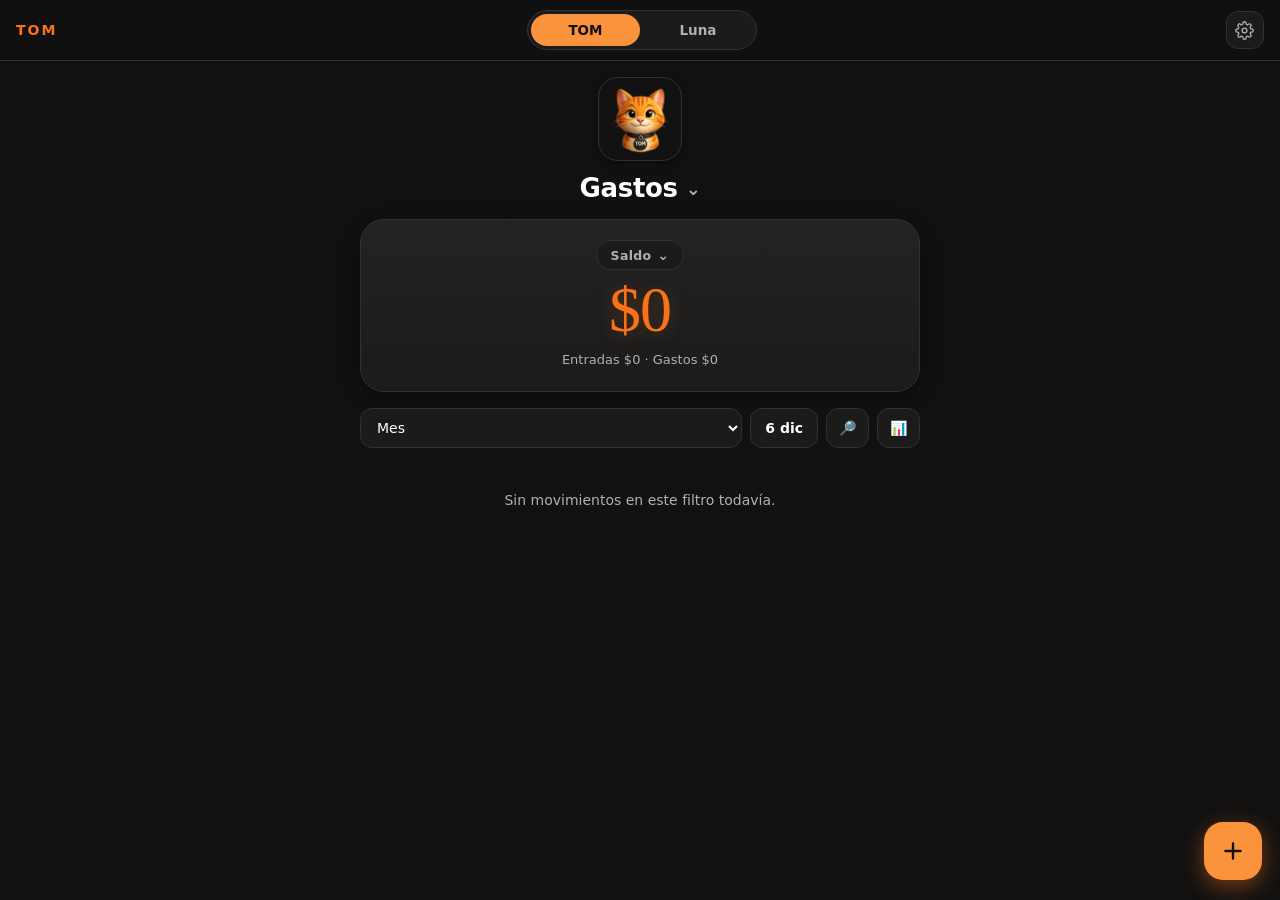
==== commit bd6af929: "Rediseno general: shell unificado, hojas inferiores y FAB inteligente Ninguna funcion desaparece: lo" ====
--- a/android/app/src/main/assets/www/index.html
+++ b/android/app/src/main/assets/www/index.html
@@ -16,13 +16,41 @@
 </head>
 <body>
 
-<div class="logo">TOM</div>
-<select id="appModeSelect" aria-label="Sección de la app">
-  <option value="tom">TOM</option>
-  <option value="luna">Luna</option>
-  <option value="stats">📊 Estadísticas</option>
-  <option value="apariencia">🎨 Apariencia</option>
-</select>
+<header class="appbar">
+  <div class="appbar-brand">TOM</div>
+  <div class="seg" role="tablist" aria-label="Sección principal">
+    <button type="button" class="seg-btn active" data-mode="tom" role="tab">TOM</button>
+    <button type="button" class="seg-btn" data-mode="luna" role="tab">Luna</button>
+  </div>
+  <button type="button" class="appbar-btn" id="settingsBtn" aria-label="Ajustes">
+    <svg viewBox="0 0 24 24" fill="none" stroke="currentColor" stroke-width="1.7" stroke-linecap="round" stroke-linejoin="round">
+      <circle cx="12" cy="12" r="3"/>
+      <path d="M19.4 15a1.65 1.65 0 0 0 .33 1.82l.06.06a2 2 0 1 1-2.83 2.83l-.06-.06a1.65 1.65 0 0 0-1.82-.33 1.65 1.65 0 0 0-1 1.51V21a2 2 0 1 1-4 0v-.09A1.65 1.65 0 0 0 9 19.4a1.65 1.65 0 0 0-1.82.33l-.06.06a2 2 0 1 1-2.83-2.83l.06-.06a1.65 1.65 0 0 0 .33-1.82 1.65 1.65 0 0 0-1.51-1H3a2 2 0 1 1 0-4h.09A1.65 1.65 0 0 0 4.6 9a1.65 1.65 0 0 0-.33-1.82l-.06-.06a2 2 0 1 1 2.83-2.83l.06.06A1.65 1.65 0 0 0 9 4.6a1.65 1.65 0 0 0 1-1.51V3a2 2 0 1 1 4 0v.09a1.65 1.65 0 0 0 1 1.51 1.65 1.65 0 0 0 1.82-.33l.06-.06a2 2 0 1 1 2.83 2.83l-.06.06A1.65 1.65 0 0 0 19.4 9v0a1.65 1.65 0 0 0 1.51 1H21a2 2 0 1 1 0 4h-.09a1.65 1.65 0 0 0-1.51 1z"/>
+    </svg>
+  </button>
+</header>
+
+<!-- Hoja inferior genérica: la reutilizan ajustes, formularios, menús
+     contextuales y accesos rápidos, para no duplicar estructura ni estilos. -->
+<div class="sheet-backdrop" id="sheetBackdrop">
+  <div class="sheet" id="sheet" role="dialog" aria-modal="true">
+    <div class="sheet-grip"></div>
+    <div class="sheet-head">
+      <span class="sheet-title" id="sheetTitle"></span>
+      <button type="button" class="sheet-close" id="sheetClose" aria-label="Cerrar">×</button>
+    </div>
+    <div class="sheet-body" id="sheetBody"></div>
+  </div>
+</div>
+
+<div class="fab-wrap" id="fabWrap">
+  <div class="fab-menu" id="fabMenu"></div>
+  <button type="button" class="fab" id="fab" aria-label="Agregar">
+    <svg viewBox="0 0 24 24" fill="none" stroke="currentColor" stroke-width="2.2" stroke-linecap="round">
+      <path d="M12 5v14M5 12h14"/>
+    </svg>
+  </button>
+</div>
 
 <div class="modal-backdrop" id="confirmModalBackdrop">
   <div class="modal-box">
@@ -64,6 +92,21 @@
     <label class="voice-tts-toggle">
       <input type="checkbox" id="voiceTtsToggle"> Respuesta hablada
     </label>
+  </div>
+</div>
+
+<div class="today-card" id="todayCard" style="display:none;">
+  <div class="today-head">
+    <img src="luna-logo-small.png" alt="" class="today-luna">
+    <div>
+      <div class="today-title">Luna te recuerda</div>
+      <div class="today-sub" id="todayCount">Hoy tienes 0 pendientes</div>
+    </div>
+  </div>
+  <div class="today-list" id="todayList"></div>
+  <div class="today-actions">
+    <button type="button" id="todayGoBtn">Ver pendientes</button>
+    <button type="button" class="btn-secondary" id="todayLaterBtn">Recordármelo más tarde</button>
   </div>
 </div>
 
@@ -88,86 +131,40 @@
   </div>
 </div>
 
-<div class="tabs">
-  <div class="tab active" data-tab="gastos">Gastos</div>
-  <div class="tab" data-tab="entretenimiento">Entretenimiento</div>
-  <div class="tab" data-tab="ahorro">Ahorro</div>
-</div>
-
 <div class="wrap">
 
+  <button type="button" class="scope-select" id="scopeBtn">
+    <span id="scopeLabel">Gastos</span>
+    <span class="chevron">⌄</span>
+  </button>
+
   <div class="insights-banner" id="insightsBanner" style="display:none;"></div>
 
-  <div class="balance-card">
-    <div class="balance-label">Dinero</div>
-    <select id="balanceModeSelect" aria-label="Tipo de saldo a mostrar">
-      <option value="saldo">Saldo</option>
-      <option value="total">Total</option>
-      <option value="dia">Gastos del día</option>
-    </select>
-    <div class="balance-amount" id="balance">$0</div>
-    <div class="balance-edit-hint" id="balanceEditHint"></div>
-    <div class="balance-stats">
-      <div class="stat-chip in">
-        <span class="stat-arrow">▲</span>
-        <div>
-          <div class="stat-label">Entradas</div>
-          <div class="stat-value" id="totalIn">$0</div>
-        </div>
-      </div>
-      <div class="stat-chip out">
-        <span class="stat-arrow">▼</span>
-        <div>
-          <div class="stat-label">Gastos</div>
-          <div class="stat-value" id="totalOut">$0</div>
-        </div>
-      </div>
-      <div class="stat-chip" id="netBalanceChip">
-        <span class="stat-arrow">●</span>
-        <div>
-          <div class="stat-label">Balance</div>
-          <div class="stat-value" id="netBalance">$0</div>
-        </div>
-      </div>
-    </div>
-  </div>
-
-  <div class="goal-card" id="savingsGoalCard" style="display:none;">
-    <div class="goal-row">
-      <span class="goal-title">🎯 Meta de ahorro</span>
-      <span class="goal-edit-hint">Toca para cambiar la meta</span>
-    </div>
-    <div class="goal-amounts">
-      <span id="savingsGoalCurrent">$0</span>
-      <span class="goal-sep">de</span>
-      <span class="goal-target" id="savingsGoalTarget">$0</span>
-    </div>
-    <div class="goal-bar-track"><div class="goal-bar-fill" id="savingsGoalBar"></div></div>
-    <div class="goal-pct" id="savingsGoalPct">0%</div>
-  </div>
-
-  <div class="goal-card" id="budgetCard" style="display:none;">
-    <div class="goal-row">
-      <span class="goal-title">📌 Presupuesto del mes</span>
-      <span class="goal-edit-hint">Toca para cambiar el presupuesto</span>
-    </div>
-    <div class="goal-amounts">
-      <span id="budgetCurrent">$0</span>
-      <span class="goal-sep">de</span>
-      <span class="goal-target" id="budgetTarget">$0</span>
-    </div>
-    <div class="goal-bar-track"><div class="goal-bar-fill" id="budgetBar"></div></div>
-    <div class="goal-pct" id="budgetPct">0%</div>
-  </div>
-
-  <div class="filters">
-    <select id="filterMonth"><option value="">Mes</option></select>
-    <button type="button" class="day-filter-btn" id="filterDayBtn">Días</button>
-    <button type="button" class="day-filter-btn" id="chartToggleBtn">📊 Gráfica</button>
-  </div>
-
-  <div class="filters">
-    <input type="text" id="searchInput" placeholder="🔎 Buscar movimiento..." aria-label="Buscar movimiento">
+  <!-- Resumen Financiero: una sola tarjeta con selector. Sustituye a las tres
+       tarjetas independientes (saldo, meta de ahorro y presupuesto) sin perder
+       ninguna de sus vistas. -->
+  <div class="summary-card">
+    <button type="button" class="summary-selector" id="summarySelBtn">
+      <span id="summarySelLabel">Saldo</span>
+      <span class="chevron">⌄</span>
+    </button>
+    <div class="summary-value" id="balance">$0</div>
+    <div class="summary-sub" id="summarySub"></div>
+    <div class="summary-progress" id="summaryProgress" style="display:none;">
+      <div class="goal-bar-track"><div class="goal-bar-fill" id="summaryBar"></div></div>
+      <div class="goal-pct" id="summaryPct"></div>
+    </div>
+  </div>
+
+  <div class="toolbar">
+    <select id="filterMonth" aria-label="Mes"><option value="">Mes</option></select>
+    <button type="button" class="chip-btn" id="filterDayBtn">Días</button>
+    <button type="button" class="chip-btn icon-only" id="searchToggleBtn" aria-label="Buscar y ordenar">🔎</button>
+    <button type="button" class="chip-btn icon-only" id="chartToggleBtn" aria-label="Gráfica">📊</button>
+  </div>
+
+  <div class="filters" id="searchRow" style="display:none;">
+    <input type="text" id="searchInput" placeholder="Buscar movimiento..." aria-label="Buscar movimiento">
     <select id="sortSelect" aria-label="Ordenar movimientos">
       <option value="date-desc">Más recientes</option>
       <option value="date-asc">Más antiguos</option>
@@ -194,33 +191,38 @@
     </div>
   </div>
 
-  <div class="items-block">
-    <div class="items-title" id="listTitle">Lista</div>
-    <div class="select-wrap" id="selectWrap">
-      <button type="button" class="select-btn" id="selectBtn">
-        <span class="select-btn-inner" id="selectBtnInner">Elegir ítem</span>
-        <span class="chevron">⌄</span>
+  <!-- El formulario ya no vive en la pantalla: la hoja inferior lo toma
+       prestado de aquí al abrirse y lo devuelve al cerrar, así conserva
+       intacto todo su cableado (lista de ítems, voz, validación). -->
+  <div id="entryFormHost" hidden>
+    <div class="items-block">
+      <div class="items-title" id="listTitle">Lista</div>
+      <div class="select-wrap" id="selectWrap">
+        <button type="button" class="select-btn" id="selectBtn">
+          <span class="select-btn-inner" id="selectBtnInner">Elegir ítem</span>
+          <span class="chevron">⌄</span>
+        </button>
+        <div class="select-menu" id="selectMenu"></div>
+      </div>
+    </div>
+
+    <form id="form">
+      <input id="f-desc" type="text" placeholder="Descripción" required>
+      <input id="f-amount" type="number" step="0.01" min="0.01" placeholder="Monto" required>
+      <select id="f-type">
+        <option value="out">Gasto</option>
+        <option value="in">Ingreso</option>
+      </select>
+      <input id="f-note" type="text" placeholder="Nota (opcional)">
+      <button type="button" class="voice-mic-btn" data-voice-form="movimiento" aria-label="Registrar por voz" title="Registrar por voz">
+        <svg viewBox="0 0 24 24" fill="none" stroke="currentColor" stroke-width="1.8" stroke-linecap="round" stroke-linejoin="round">
+          <path d="M12 3a3 3 0 0 0-3 3v6a3 3 0 0 0 6 0V6a3 3 0 0 0-3-3z"/>
+          <path d="M5 11a7 7 0 0 0 14 0 M12 18v3 M9 21h6"/>
+        </svg>
       </button>
-      <div class="select-menu" id="selectMenu"></div>
-    </div>
-  </div>
-
-  <form id="form">
-    <input id="f-desc" type="text" placeholder="Descripción" required>
-    <input id="f-amount" type="number" step="0.01" min="0.01" placeholder="Monto" required>
-    <select id="f-type">
-      <option value="out">Gasto</option>
-      <option value="in">Ingreso</option>
-    </select>
-    <input id="f-note" type="text" placeholder="Nota (opcional)">
-    <button type="button" class="voice-mic-btn" data-voice-form="movimiento" aria-label="Registrar por voz" title="Registrar por voz">
-      <svg viewBox="0 0 24 24" fill="none" stroke="currentColor" stroke-width="1.8" stroke-linecap="round" stroke-linejoin="round">
-        <path d="M12 3a3 3 0 0 0-3 3v6a3 3 0 0 0 6 0V6a3 3 0 0 0-3-3z"/>
-        <path d="M5 11a7 7 0 0 0 14 0 M12 18v3 M9 21h6"/>
-      </svg>
-    </button>
-    <button type="submit">Agregar</button>
-  </form>
+      <button type="submit">Agregar</button>
+    </form>
+  </div>
 
   <div class="movs" id="movs"></div>
 
@@ -287,10 +289,17 @@
 
   <div class="section-title">Pendientes por pagar</div>
 
+  <div class="rem-dashboard" id="remDashboard"></div>
+
+  <div class="rem-next" id="remNext" style="display:none;"></div>
+
   <div class="filters">
     <select id="lunaFilterMonth"><option value="">Mes</option></select>
+    <button type="button" class="day-filter-btn" id="lunaCalendarBtn">📅 Calendario</button>
     <button type="button" class="day-filter-btn" id="lunaChartToggleBtn">📊 Gráfica</button>
   </div>
+
+  <div class="rem-warn" id="remPermWarn" style="display:none;"></div>
 
   <div class="debt-total-summary" id="lunaTotalSummary">Debes en total: $0</div>
 
@@ -346,6 +355,62 @@
         <label>Nota (opcional)</label>
         <input type="text" id="debtModalNote" placeholder="Ej: Préstamo de la moto">
       </div>
+
+      <div class="rem-block">
+        <label class="rem-toggle">
+          <input type="checkbox" id="remEnabled">
+          <span>🔔 Recordarme este pendiente</span>
+        </label>
+        <div id="remFields" style="display:none;">
+          <div class="inv-field-row">
+            <div class="debt-modal-field">
+              <label>Fecha</label>
+              <input type="date" id="remDate">
+            </div>
+            <div class="debt-modal-field">
+              <label>Hora</label>
+              <input type="time" id="remTime" value="08:00">
+            </div>
+          </div>
+          <div class="inv-field-row">
+            <div class="debt-modal-field">
+              <label>Repetición</label>
+              <select id="remRepeat">
+                <option value="once">Una sola vez</option>
+                <option value="daily">Diario</option>
+                <option value="weekly">Semanal</option>
+                <option value="biweekly">Quincenal</option>
+                <option value="monthly">Mensual</option>
+                <option value="yearly">Anual</option>
+                <option value="custom">Personalizado…</option>
+              </select>
+            </div>
+            <div class="debt-modal-field">
+              <label>Prioridad</label>
+              <select id="remPriority">
+                <option value="baja">Baja</option>
+                <option value="media" selected>Media</option>
+                <option value="alta">Alta</option>
+              </select>
+            </div>
+          </div>
+          <div class="debt-modal-field" id="remCustomWrap" style="display:none;">
+            <label>Repetir cada (días)</label>
+            <input type="number" min="1" step="1" id="remCustomDays" placeholder="Ej: 45">
+          </div>
+          <div class="debt-modal-field">
+            <label>Categoría</label>
+            <input type="text" id="remCategory" list="remCategoryList" placeholder="Ej: Servicios">
+            <datalist id="remCategoryList"></datalist>
+          </div>
+          <div class="rem-state-row">
+            <span class="rem-state-label" id="remStateLabel">Pendiente</span>
+            <button type="button" class="btn-secondary rem-mini" id="remToggleDone">✓ Marcar realizado</button>
+            <button type="button" class="btn-secondary rem-mini" id="remSnoozeBtn">⏰ Posponer</button>
+          </div>
+        </div>
+      </div>
+
       <div class="debt-modal-summary">
         <span>Abonado en total: <b id="debtModalPaidTotal">$0</b></span>
         <span>Progreso: <b id="debtModalPct">0%</b></span>
@@ -357,6 +422,209 @@
     </div>
   </div>
 
+</div>
+
+<div class="modal-backdrop" id="remCalendarBackdrop">
+  <div class="modal-box">
+    <div class="modal-header">
+      <span style="display:flex; align-items:center; gap:8px;">
+        <button type="button" class="menu-icon-btn" id="remCalPrev" aria-label="Mes anterior">‹</button>
+        <span id="remCalTitle">Calendario</span>
+        <button type="button" class="menu-icon-btn" id="remCalNext" aria-label="Mes siguiente">›</button>
+      </span>
+      <button type="button" class="modal-close" id="remCalClose" aria-label="Cerrar">×</button>
+    </div>
+    <div class="modal-days-grid" id="remCalGrid"></div>
+    <div class="rem-day-detail" id="remCalDetail"></div>
+  </div>
+</div>
+
+<div class="modal-backdrop" id="remSnoozeBackdrop">
+  <div class="modal-box">
+    <div class="modal-header">
+      <span>Posponer recordatorio</span>
+      <button type="button" class="modal-close" id="remSnoozeClose" aria-label="Cerrar">×</button>
+    </div>
+    <div class="rem-snooze-list">
+      <button type="button" class="inv-move-opt" data-snooze="10">⏰ 10 minutos</button>
+      <button type="button" class="inv-move-opt" data-snooze="30">⏰ 30 minutos</button>
+      <button type="button" class="inv-move-opt" data-snooze="60">⏰ 1 hora</button>
+      <button type="button" class="inv-move-opt" data-snooze="tomorrow">🌅 Mañana</button>
+    </div>
+    <div class="debt-modal-field" style="margin-top:14px;">
+      <label>Elegir fecha y hora</label>
+      <div class="inv-field-row">
+        <input type="date" id="remSnoozeDate">
+        <input type="time" id="remSnoozeTime" value="08:00">
+      </div>
+    </div>
+    <div class="debt-modal-actions">
+      <button type="button" class="btn-secondary" id="remSnoozeCancel">Cancelar</button>
+      <button type="button" id="remSnoozeCustom">Posponer</button>
+    </div>
+  </div>
+</div>
+
+<div id="inventarioSection" class="wrap" style="display:none;">
+
+  <div class="section-title">Inventario</div>
+
+  <div class="inv-dashboard" id="invDashboard"></div>
+
+  <div class="inv-tabs">
+    <button type="button" class="inv-tab active" id="invTabProductos">Productos</button>
+    <button type="button" class="inv-tab" id="invTabCompras">Lista de compras <span class="inv-badge" id="invShopBadge">0</span></button>
+  </div>
+
+  <div id="invProductosView">
+
+    <div class="inv-cat-strip" id="invCatStrip"></div>
+
+    <div class="filters">
+      <input type="text" id="invSearch" placeholder="🔎 Buscar producto..." aria-label="Buscar producto">
+      <select id="invSort" aria-label="Ordenar productos">
+        <option value="name">Nombre</option>
+        <option value="qty-asc">Cantidad: menor primero</option>
+        <option value="qty-desc">Cantidad: mayor primero</option>
+        <option value="price-desc">Precio: mayor primero</option>
+        <option value="price-asc">Precio: menor primero</option>
+        <option value="date">Más recientes</option>
+        <option value="fav">Favoritos primero</option>
+      </select>
+    </div>
+
+    <div class="inv-list" id="invList"></div>
+
+    <button type="button" class="inv-add-btn" id="invAddBtn">+ Agregar producto</button>
+    <button type="button" class="voice-mic-btn voice-mic-wide" data-voice-form="producto" aria-label="Agregar producto por voz" title="Agregar producto por voz">
+      <svg viewBox="0 0 24 24" fill="none" stroke="currentColor" stroke-width="1.8" stroke-linecap="round" stroke-linejoin="round">
+        <path d="M12 3a3 3 0 0 0-3 3v6a3 3 0 0 0 6 0V6a3 3 0 0 0-3-3z"/>
+        <path d="M5 11a7 7 0 0 0 14 0 M12 18v3 M9 21h6"/>
+      </svg>
+      <span>Agregar por voz</span>
+    </button>
+
+    <div class="inv-tools">
+      <button type="button" class="btn-secondary" id="invManageCatsBtn">🏷 Categorías</button>
+      <button type="button" class="btn-secondary" id="invExportBtn">⬇ Exportar CSV</button>
+      <button type="button" class="btn-secondary" id="invImportBtn">⬆ Importar CSV</button>
+      <button type="button" class="btn-secondary" id="invSettingsBtn">⚙ Ajustes</button>
+    </div>
+    <input type="file" id="invImportFile" accept=".csv,text/csv" style="display:none;">
+
+  </div>
+
+  <div id="invComprasView" style="display:none;">
+    <div class="inv-shop-hint" id="invShopHint"></div>
+    <div class="inv-list" id="invShopList"></div>
+    <div class="inv-tools">
+      <button type="button" class="btn-secondary" id="invShopAddBtn">+ Agregar a la lista</button>
+      <button type="button" class="btn-secondary" id="invShopClearBtn">🧹 Quitar comprados</button>
+    </div>
+  </div>
+
+</div>
+
+<div class="modal-backdrop" id="invProductModalBackdrop">
+  <div class="modal-box">
+    <div class="modal-header">
+      <span style="display:flex; align-items:center; gap:8px; min-width:0;">
+        <span id="invProductIconPreview"></span>
+        <span id="invProductModalTitle">Producto</span>
+      </span>
+      <span style="display:flex; align-items:center; gap:2px;">
+        <button type="button" class="menu-icon-btn" id="invProductFavBtn" title="Favorito" aria-label="Marcar favorito">☆</button>
+        <button type="button" class="menu-icon-btn" id="invProductIconBtn" title="Ícono" aria-label="Cambiar ícono">🎨</button>
+        <button type="button" class="menu-icon-btn" id="invProductDuplicateBtn" title="Duplicar" aria-label="Duplicar producto">⎘</button>
+        <button type="button" class="menu-icon-btn" id="invProductDeleteBtn" title="Eliminar" aria-label="Eliminar producto">🗑</button>
+        <button type="button" class="modal-close" id="invProductModalClose" aria-label="Cerrar">×</button>
+      </span>
+    </div>
+    <div class="icon-picker" id="invProductIconPicker" style="display:none; margin-bottom:14px;"></div>
+
+    <div class="debt-modal-field">
+      <label>Nombre</label>
+      <input type="text" id="invProductName" placeholder="Ej: Arroz">
+    </div>
+    <div class="debt-modal-field">
+      <label>Categoría</label>
+      <select id="invProductCat"></select>
+    </div>
+    <div class="inv-field-row">
+      <div class="debt-modal-field">
+        <label>Cantidad</label>
+        <input type="number" step="0.01" min="0" id="invProductQty" placeholder="0">
+      </div>
+      <div class="debt-modal-field">
+        <label>Unidad</label>
+        <select id="invProductUnit"></select>
+      </div>
+    </div>
+    <div class="inv-field-row">
+      <div class="debt-modal-field">
+        <label>Precio</label>
+        <input type="number" step="0.01" min="0" id="invProductPrice" placeholder="0">
+      </div>
+      <div class="debt-modal-field">
+        <label>Mínimo (poco inventario)</label>
+        <input type="number" step="1" min="0" id="invProductMin" placeholder="2">
+      </div>
+    </div>
+    <div class="debt-modal-field">
+      <label>Nota (opcional)</label>
+      <input type="text" id="invProductNote" placeholder="Ej: marca preferida">
+    </div>
+    <div class="inv-meta-line" id="invProductMeta"></div>
+    <div class="debt-modal-actions">
+      <button type="button" class="btn-secondary" id="invProductCancel">Cancelar</button>
+      <button type="button" id="invProductSave">Guardar</button>
+    </div>
+  </div>
+</div>
+
+<div class="modal-backdrop" id="invCatModalBackdrop">
+  <div class="modal-box">
+    <div class="modal-header">
+      <span>Categorías</span>
+      <button type="button" class="modal-close" id="invCatModalClose" aria-label="Cerrar">×</button>
+    </div>
+    <div class="inv-cat-manage" id="invCatManageList"></div>
+    <div class="menu-add-row" id="invCatAddRow">+ Agregar categoría</div>
+  </div>
+</div>
+
+<div class="modal-backdrop" id="invMoveModalBackdrop">
+  <div class="modal-box">
+    <div class="modal-header">
+      <span>Mover a categoría</span>
+      <button type="button" class="modal-close" id="invMoveModalClose" aria-label="Cerrar">×</button>
+    </div>
+    <div class="inv-move-list" id="invMoveList"></div>
+  </div>
+</div>
+
+<div class="modal-backdrop" id="invSettingsModalBackdrop">
+  <div class="modal-box">
+    <div class="modal-header">
+      <span>Ajustes de inventario</span>
+      <button type="button" class="modal-close" id="invSettingsModalClose" aria-label="Cerrar">×</button>
+    </div>
+    <div class="debt-modal-field">
+      <label>Aviso de poco inventario (por defecto)</label>
+      <input type="number" step="1" min="0" id="invSettingLowStock" placeholder="2">
+    </div>
+    <div class="inv-meta-line">Se usa en productos que no tengan su propio mínimo.</div>
+    <div class="debt-modal-field" style="margin-top:14px;">
+      <label style="display:flex; align-items:center; gap:10px; text-transform:none; font-size:14px;">
+        <input type="checkbox" id="invSettingAskShopping" style="width:auto;">
+        Preguntar si agregar a la lista de compras
+      </label>
+    </div>
+    <div class="debt-modal-actions">
+      <button type="button" class="btn-secondary" id="invSettingsCancel">Cancelar</button>
+      <button type="button" id="invSettingsSave">Guardar</button>
+    </div>
+  </div>
 </div>
 
 <div id="statsSection" class="wrap" style="display:none;">
@@ -414,7 +682,10 @@
 
 <script src="dragsort.js"></script>
 <script src="voice.js"></script>
+<script src="ui.js"></script>
 <script src="app.js"></script>
+<script src="reminders.js"></script>
+<script src="inventory.js"></script>
 <script src="stats.js"></script>
 <script src="mascot.js"></script>
 
--- a/android/app/src/main/assets/www/styles.css
+++ b/android/app/src/main/assets/www/styles.css
@@ -24,20 +24,192 @@
   body{
     margin:0; font-family: 'Georgia', 'Times New Roman', serif; font-size:16px;
     background: var(--bg); color: var(--text);
-    min-height:100vh; padding: 64px 18px 70px; position:relative;
-  }
-  .logo{
-    position:absolute; top:18px; left:18px;
-    font-family: system-ui, sans-serif; font-size:15px; font-weight:700;
-    letter-spacing:2px; color: var(--gold);
-    border:1px solid var(--border); border-radius:8px; padding:6px 11px;
-  }
-  #appModeSelect{
-    position:absolute; top:18px; left:100px;
-    background: var(--panel); color: var(--gold); border:1px solid var(--border);
-    border-radius:8px; padding:6px 10px; font-size:13px; font-family: system-ui, sans-serif;
-    letter-spacing:0.3px;
-  }
+    min-height:100vh; padding: 14px 16px 96px; position:relative;
+  }
+  body.sheet-lock{ overflow:hidden; }
+
+  /* --- Barra superior: solo TOM, Luna y Ajustes --- */
+  .appbar{
+    position:sticky; top:0; z-index:60;
+    display:flex; align-items:center; gap:12px;
+    margin:-14px -16px 16px; padding:10px 16px;
+    background: color-mix(in srgb, var(--bg) 88%, transparent);
+    backdrop-filter: blur(12px); -webkit-backdrop-filter: blur(12px);
+    border-bottom:1px solid var(--border);
+    font-family: system-ui, sans-serif;
+  }
+  .appbar-brand{
+    font-size:14px; font-weight:800; letter-spacing:2px; color: var(--gold); flex:0 0 auto;
+  }
+  .seg{
+    display:flex; flex:1; gap:3px; background: var(--panel); border:1px solid var(--border);
+    border-radius:999px; padding:3px; max-width:230px; margin:0 auto;
+  }
+  .seg-btn{
+    flex:1; background:none; border:none; box-shadow:none; color: var(--text-dim);
+    border-radius:999px; padding:8px 10px; font-size:13.5px; font-weight:600;
+    transition: background .22s, color .22s;
+  }
+  .seg-btn:hover{ background: var(--panel-2); color: var(--text); transform:none; box-shadow:none; }
+  .seg-btn.active{ background: var(--gold-dim); color: var(--bg); }
+  .appbar-btn{
+    flex:0 0 auto; width:38px; height:38px; padding:0; border-radius:12px;
+    background: var(--panel); border:1px solid var(--border); color: var(--text-dim);
+    box-shadow:none; display:flex; align-items:center; justify-content:center;
+  }
+  .appbar-btn svg{ width:19px; height:19px; }
+  .appbar-btn:hover{ background: var(--panel-2); color: var(--gold); transform:none; box-shadow:none; }
+
+  /* --- Selector de ámbito (Gastos / Entretenimiento / Ahorro) --- */
+  .scope-select{
+    display:flex; align-items:center; gap:8px; margin:0 auto 14px;
+    background:none; border:none; box-shadow:none; padding:2px 4px;
+    color: var(--text); font-family: system-ui, sans-serif; font-size:26px; font-weight:700;
+    letter-spacing:-0.3px;
+  }
+  .scope-select:hover{ background:none; transform:none; box-shadow:none; color: var(--gold); }
+  .scope-select .chevron{ color: var(--text-dim); font-size:18px; }
+
+  /* --- Hoja inferior genérica --- */
+  .sheet-backdrop{
+    display:none; position:fixed; inset:0; z-index:200;
+    background: rgba(0,0,0,0.55); align-items:flex-end; justify-content:center;
+    opacity:0; transition: opacity .24s ease;
+  }
+  .sheet-backdrop.open{ display:flex; opacity:1; }
+  .sheet-backdrop.closing{ opacity:0; }
+  .sheet{
+    width:100%; max-width:560px; max-height:86vh; display:flex; flex-direction:column;
+    background: var(--panel); border:1px solid var(--border); border-bottom:none;
+    border-radius:26px 26px 0 0; padding:8px 18px calc(20px + env(safe-area-inset-bottom));
+    font-family: system-ui, sans-serif; box-shadow: 0 -10px 40px rgba(0,0,0,0.45);
+    transform: translateY(100%); animation: sheet-up .26s cubic-bezier(.22,.9,.3,1) forwards;
+  }
+  .sheet-backdrop.closing .sheet{ animation: sheet-down .24s ease-in forwards; }
+  @keyframes sheet-up{ to{ transform: translateY(0); } }
+  @keyframes sheet-down{ from{ transform: translateY(0); } to{ transform: translateY(100%); } }
+  .sheet-grip{
+    width:40px; height:4px; border-radius:999px; background: var(--border);
+    margin:6px auto 10px; flex:0 0 auto; cursor:grab; touch-action:none;
+  }
+  .sheet-head{
+    display:flex; align-items:center; justify-content:space-between;
+    margin-bottom:12px; flex:0 0 auto;
+  }
+  .sheet-title{ font-size:17px; font-weight:700; color: var(--text); }
+  .sheet-close{
+    background:none; border:none; box-shadow:none; color: var(--text-dim);
+    font-size:24px; padding:0 4px; line-height:1;
+  }
+  .sheet-close:hover{ color: var(--red); background:none; transform:none; box-shadow:none; }
+  .sheet-body{ overflow-y:auto; overscroll-behavior:contain; -webkit-overflow-scrolling:touch; }
+  .sheet-body form{ margin-bottom:0; box-shadow:none; border:none; background:none; padding:0; }
+  .sheet-body .items-block{ margin-bottom:16px; }
+
+  .sheet-menu{ display:flex; flex-direction:column; gap:2px; }
+  .sheet-item{
+    display:flex; align-items:center; gap:14px; width:100%; text-align:left;
+    background:none; border:none; box-shadow:none; color: var(--text);
+    border-radius:14px; padding:13px 12px; font-size:15px;
+    transition: background .2s;
+  }
+  .sheet-item:hover{ background: var(--panel-2); transform:none; box-shadow:none; }
+  .sheet-item.active{ background: color-mix(in srgb, var(--gold) 14%, transparent); color: var(--gold); font-weight:600; }
+  .sheet-item.danger{ color: var(--red); }
+  .sheet-item-icon{ flex:0 0 22px; font-size:18px; text-align:center; }
+  .sheet-item-label{ flex:1; min-width:0; display:flex; flex-direction:column; gap:2px; }
+  .sheet-item-label small{ font-size:12px; color: var(--text-dim); font-weight:400; }
+  .sheet-item-badge{
+    flex:0 0 auto; font-size:11px; font-weight:700; padding:2px 8px;
+    border-radius:999px; background: var(--gold-dim); color: var(--bg);
+  }
+  .sheet-divider{
+    font-size:11px; text-transform:uppercase; letter-spacing:0.8px; color: var(--text-dim);
+    padding:14px 12px 6px;
+  }
+
+  /* --- FAB --- */
+  .fab-wrap{
+    position:fixed; right:18px; bottom:calc(20px + env(safe-area-inset-bottom));
+    z-index:120; display:flex; flex-direction:column; align-items:flex-end; gap:10px;
+    font-family: system-ui, sans-serif;
+  }
+  .fab{
+    width:58px; height:58px; padding:0; border-radius:19px;
+    background: var(--gold-dim); color: var(--bg); border:none;
+    display:flex; align-items:center; justify-content:center;
+    box-shadow: 0 6px 22px color-mix(in srgb, var(--gold) 45%, transparent);
+    transition: transform .24s cubic-bezier(.34,1.4,.64,1), background .2s;
+  }
+  .fab svg{ width:26px; height:26px; }
+  .fab:hover{ background: var(--gold); transform:none; }
+  .fab.open{ transform: rotate(45deg); }
+  .fab-menu{ display:flex; flex-direction:column; align-items:flex-end; gap:8px; }
+  .fab-menu:not(.open){ pointer-events:none; }
+  .fab-item{
+    display:flex; align-items:center; gap:10px; padding:0; background:none;
+    border:none; box-shadow:none; opacity:0; transform: translateY(10px) scale(.94);
+    transition: opacity .24s ease var(--d,0ms), transform .24s cubic-bezier(.34,1.3,.64,1) var(--d,0ms);
+  }
+  .fab-menu.open .fab-item{ opacity:1; transform:none; }
+  .fab-item:hover{ transform:none; box-shadow:none; background:none; }
+  .fab-item-label{
+    background: var(--panel); border:1px solid var(--border); color: var(--text);
+    border-radius:10px; padding:7px 12px; font-size:13.5px; white-space:nowrap;
+    box-shadow: var(--shadow-sm);
+  }
+  .fab-item-icon{
+    width:44px; height:44px; flex:0 0 44px; border-radius:15px;
+    background: var(--panel); border:1px solid var(--border);
+    display:flex; align-items:center; justify-content:center; font-size:19px;
+    box-shadow: var(--shadow-sm);
+  }
+
+  /* --- Accesos rápidos --- */
+  .quick-hint{ font-size:12.5px; color: var(--text-dim); margin-bottom:12px; }
+  .quick-grid{ display:grid; grid-template-columns: repeat(3, 1fr); gap:10px; }
+  .quick-item{
+    display:flex; flex-direction:column; align-items:center; gap:5px;
+    background: var(--panel-2); border:1px solid var(--border); color: var(--text);
+    border-radius:16px; padding:13px 8px; box-shadow:none; font-size:13px;
+    -webkit-tap-highlight-color:transparent;
+  }
+  .quick-item:hover{ border-color: var(--gold); transform: translateY(-1px); box-shadow:none; }
+  .quick-item.pinned{ border-color: color-mix(in srgb, var(--gold) 55%, transparent); }
+  /* Dos líneas en vez de recortar: en pantallas de 320px "Comida Tom" cabe
+     entero partido, mientras que con puntos suspensivos quedaba ilegible. */
+  .quick-name{
+    font-size:12.5px; text-align:center; line-height:1.25; max-width:100%;
+    display:-webkit-box; -webkit-line-clamp:2; -webkit-box-orient:vertical;
+    overflow:hidden; overflow-wrap:anywhere;
+  }
+  .quick-meta{ font-size:11px; color: var(--text-dim); }
+
+  /* --- Metas / hábitos / diario (viven en hojas, no en pantallas nuevas) --- */
+  .goal-edit{ margin-bottom:20px; }
+  .goal-edit-row{ display:flex; align-items:center; justify-content:space-between; gap:12px; margin-bottom:8px; font-size:14.5px; }
+  .goal-edit-row input{
+    width:130px; background: var(--panel-2); color: var(--text); border:1px solid var(--border);
+    border-radius:10px; padding:9px 11px; font-size:15px; text-align:right;
+  }
+  .habit-group{ margin-bottom:18px; }
+  .habit-title{ font-size:11.5px; text-transform:uppercase; letter-spacing:0.7px; color: var(--text-dim); margin-bottom:9px; }
+  .habit-row{
+    display:flex; align-items:center; gap:10px; padding:9px 2px; font-size:14.5px;
+    border-bottom:1px solid color-mix(in srgb, var(--border) 60%, transparent);
+  }
+  .habit-row b{ margin-left:auto; color: var(--gold); }
+  .journal-day{ margin-bottom:18px; }
+  .journal-head{
+    display:flex; align-items:center; justify-content:space-between;
+    font-size:12px; color: var(--text-dim); text-transform:capitalize;
+    padding-bottom:7px; border-bottom:1px solid var(--border); margin-bottom:8px;
+  }
+  .journal-head b.pos{ color: var(--green); }
+  .journal-head b.neg{ color: var(--red); }
+  .journal-row{ display:flex; align-items:center; gap:10px; padding:7px 0; font-size:14.5px; }
+  .journal-desc{ flex:1; min-width:0; display:flex; flex-direction:column; }
+  .journal-desc small{ font-size:11.5px; color: var(--accent); font-style:italic; }
   .app-logo-strip{ display:flex; justify-content:center; margin-bottom:10px; }
 
   /* --- Mascotas TOM/Luna: animaciones sutiles, solo transform/opacity (GPU) ---
@@ -190,6 +362,48 @@
   }
   .tab.active{ color: var(--gold); border-color: var(--gold); }
   .wrap{ max-width:560px; margin:0 auto; }
+  /* --- Resumen Financiero: una sola tarjeta, una sola vista a la vez --- */
+  .summary-card{
+    background: linear-gradient(180deg, var(--panel-2), var(--panel));
+    border:1px solid var(--border); border-radius:24px;
+    padding:20px 20px 22px; text-align:center; margin-bottom:16px;
+    box-shadow: var(--shadow-md); font-family: system-ui, sans-serif;
+  }
+  .summary-selector{
+    display:inline-flex; align-items:center; gap:6px; margin-bottom:6px;
+    background: var(--panel); border:1px solid var(--border); color: var(--text-dim);
+    border-radius:999px; padding:6px 14px; font-size:12.5px; font-weight:600;
+    letter-spacing:0.3px; box-shadow:none;
+  }
+  .summary-selector:hover{ border-color: var(--gold); color: var(--gold); transform:none; box-shadow:none; }
+  .summary-selector .chevron{ font-size:14px; }
+  .summary-value{
+    font-size: clamp(40px, 11.5vw, 64px); color: var(--gold); line-height:1.06;
+    letter-spacing:-1px; font-family: 'Georgia','Times New Roman',serif;
+    text-shadow: 0 2px 18px color-mix(in srgb, var(--gold) 26%, transparent);
+    transition: color .2s;
+  }
+  .summary-value.pos{ color: var(--green); text-shadow: 0 2px 18px color-mix(in srgb, var(--green) 24%, transparent); }
+  .summary-value.neg{ color: var(--red); text-shadow: 0 2px 18px color-mix(in srgb, var(--red) 24%, transparent); }
+  .summary-value.total-mode{ color: var(--text); text-shadow: 0 2px 18px rgba(255,255,255,0.14); }
+  .summary-sub{ font-size:13px; color: var(--text-dim); margin-top:8px; min-height:17px; }
+  .summary-progress{ margin-top:14px; }
+  .summary-progress .goal-pct{ text-align:center; }
+
+  /* --- Barra de herramientas compacta --- */
+  .toolbar{
+    display:flex; gap:8px; margin-bottom:14px; font-family: system-ui, sans-serif;
+  }
+  .toolbar select{ flex:1; padding:10px 12px; font-size:14px; border-radius:12px; }
+  .chip-btn{
+    flex:0 0 auto; background: var(--panel); color: var(--text); border:1px solid var(--border);
+    border-radius:12px; padding:10px 14px; font-size:14px; box-shadow:none;
+    font-family: system-ui, sans-serif;
+  }
+  .chip-btn:hover{ border-color: var(--gold); background: var(--panel-2); transform:none; box-shadow:none; }
+  .chip-btn.active{ border-color: var(--accent); color: var(--accent); background: var(--panel-2); }
+  .chip-btn.icon-only{ padding:10px 12px; }
+
   .balance-card{
     background: linear-gradient(180deg, var(--panel-2), var(--panel));
     border:1px solid var(--border); border-radius:22px; padding:30px 22px; text-align:center; margin-bottom:22px;
@@ -395,12 +609,13 @@
   }
   @keyframes ripple-anim{ to{ transform:scale(2.6); opacity:0; } }
 
-  .movs{ display:flex; flex-direction:column; gap:10px; }
+  .movs{ display:flex; flex-direction:column; gap:8px; }
   .mov{
-    display:flex; justify-content:space-between; align-items:center;
+    display:flex; justify-content:space-between; align-items:center; gap:10px;
     background: var(--panel); border:1px solid var(--border); border-radius:16px;
-    padding:14px 16px; font-family: system-ui, sans-serif;
+    padding:13px 15px; font-family: system-ui, sans-serif; cursor:pointer;
     box-shadow: var(--shadow-sm); transition: transform .12s, box-shadow .12s;
+    -webkit-tap-highlight-color:transparent; user-select:none; -webkit-user-select:none;
   }
   .mov:hover{ transform: translateY(-1px); box-shadow: var(--shadow-md); }
   .mov-left{ display:flex; align-items:center; gap:10px; }
@@ -619,6 +834,242 @@
   .legend-row.clickable{ cursor:pointer; border-radius:8px; padding:4px 6px; margin:-4px -6px; transition: background .12s; }
   .legend-row.clickable:hover{ background: var(--panel); }
 
+  /* --- Recordatorios de Luna --- */
+  .today-card{
+    max-width:560px; margin:0 auto 20px; font-family: system-ui, sans-serif;
+    background: linear-gradient(180deg, var(--panel-2), var(--panel));
+    border:1px solid var(--border); border-left:4px solid var(--gold);
+    border-radius:18px; padding:16px 18px; box-shadow: var(--shadow-md);
+    animation: today-in .35s ease-out 1;
+  }
+  @keyframes today-in{ from{ transform: translateY(-8px); opacity:0; } to{ transform:none; opacity:1; } }
+  .today-head{ display:flex; align-items:center; gap:12px; margin-bottom:12px; }
+  .today-luna{ width:42px; height:42px; border-radius:12px; object-fit:cover; flex:0 0 auto; border:1px solid var(--border); }
+  .today-title{ font-size:14px; font-weight:700; color:var(--gold); letter-spacing:0.3px; }
+  .today-sub{ font-size:13px; color:var(--text-dim); margin-top:2px; }
+  .today-list{ display:flex; flex-direction:column; gap:4px; margin-bottom:14px; }
+  .today-item{ font-size:14px; color:var(--text); padding-left:2px; }
+  .today-item.prio-alta{ color: var(--red); }
+  .today-item.prio-media{ color: var(--accent); }
+  .today-item.prio-baja{ color: var(--green); }
+  .rem-late{ font-size:10.5px; font-weight:700; color:var(--red); text-transform:uppercase; }
+  .today-actions{ display:flex; gap:10px; }
+  .today-actions button{ flex:1; font-size:13.5px; padding:11px 10px; }
+
+  .rem-dashboard{ display:grid; grid-template-columns: repeat(4, 1fr); gap:8px; margin-bottom:14px; font-family: system-ui, sans-serif; }
+  .rem-stat{
+    background: var(--panel); border:1px solid var(--border); border-radius:14px;
+    padding:11px 6px; text-align:center; cursor:pointer; transition: transform .12s, border-color .15s;
+  }
+  .rem-stat:hover{ transform: translateY(-1px); border-color: var(--gold); }
+  .rem-stat-value{ font-size:20px; font-weight:700; color:var(--text); line-height:1.1; }
+  .rem-stat-label{ font-size:10px; color:var(--text-dim); text-transform:uppercase; letter-spacing:0.4px; margin-top:3px; }
+  .rem-stat.hoy .rem-stat-value{ color: var(--gold); }
+  .rem-stat.vencido .rem-stat-value{ color: var(--red); }
+
+  .rem-next{
+    display:flex; align-items:center; gap:8px; flex-wrap:wrap; cursor:pointer;
+    background: var(--panel); border:1px solid var(--border); border-radius:12px;
+    padding:11px 14px; margin-bottom:16px; font-family: system-ui, sans-serif; font-size:13.5px;
+  }
+  .rem-next:hover{ border-color: var(--gold); }
+  .rem-next-label{ font-size:10.5px; color:var(--text-dim); text-transform:uppercase; letter-spacing:0.5px; }
+  .rem-next-name{ font-weight:700; }
+  .rem-next-name.prio-alta{ color: var(--red); }
+  .rem-next-name.prio-media{ color: var(--accent); }
+  .rem-next-name.prio-baja{ color: var(--green); }
+  .rem-next-when{ color: var(--text-dim); margin-left:auto; font-size:12.5px; }
+
+  .rem-warn{
+    background: color-mix(in srgb, var(--accent) 14%, transparent); color: var(--accent);
+    border:1px solid color-mix(in srgb, var(--accent) 40%, transparent); border-radius:12px;
+    padding:11px 14px; margin-bottom:16px; font-size:13px; font-family: system-ui, sans-serif;
+    display:flex; align-items:center; gap:8px; flex-wrap:wrap;
+  }
+  .rem-warn-btn{ font-size:12px; padding:6px 11px; box-shadow:none; }
+
+  .rem-block{
+    border-top:1px solid var(--border); padding-top:14px; margin-bottom:14px;
+  }
+  .rem-toggle{ display:flex; align-items:center; gap:10px; font-size:14px; cursor:pointer; margin-bottom:12px; }
+  .rem-toggle input{ width:auto; }
+  .rem-state-row{ display:flex; align-items:center; gap:8px; flex-wrap:wrap; margin-top:4px; }
+  .rem-state-label{
+    font-size:11px; font-weight:700; text-transform:uppercase; letter-spacing:0.5px;
+    padding:4px 10px; border-radius:999px;
+    background: color-mix(in srgb, var(--accent) 18%, transparent); color: var(--accent);
+  }
+  .rem-state-label.hecho{ background: color-mix(in srgb, var(--text-dim) 20%, transparent); color: var(--text-dim); }
+  .rem-state-label.vencido{ background: color-mix(in srgb, var(--red) 18%, transparent); color: var(--red); }
+  .rem-mini{ font-size:12px; padding:7px 11px; flex:0 0 auto; }
+
+  .rem-chip{
+    display:inline-block; font-size:11px; font-weight:600; padding:2px 8px;
+    border-radius:999px; margin-top:4px;
+  }
+  .rem-chip.alta{ background: color-mix(in srgb, var(--red) 18%, transparent); color: var(--red); }
+  .rem-chip.media{ background: color-mix(in srgb, var(--accent) 20%, transparent); color: var(--accent); }
+  .rem-chip.baja{ background: color-mix(in srgb, var(--green) 18%, transparent); color: var(--green); }
+  .rem-chip.hecho{ background: color-mix(in srgb, var(--text-dim) 20%, transparent); color: var(--text-dim); text-decoration: line-through; }
+  .rem-chip.vencido{ outline:1px solid var(--red); }
+
+  .rem-dot{
+    position:absolute; bottom:4px; left:50%; transform:translateX(-50%);
+    width:5px; height:5px; border-radius:50%;
+  }
+  .rem-dot.prio-alta{ background: var(--red); }
+  .rem-dot.prio-media{ background: var(--accent); }
+  .rem-dot.prio-baja{ background: var(--green); }
+  .rem-dot.prio-hecho{ background: var(--text-dim); }
+
+  .rem-day-detail{ margin-top:14px; }
+  .rem-day-title{
+    font-size:12px; color:var(--text-dim); text-transform:uppercase;
+    letter-spacing:0.6px; margin-bottom:10px;
+  }
+  .rem-item{
+    display:flex; align-items:center; gap:10px; cursor:pointer;
+    background: var(--panel); border:1px solid var(--border); border-left:3px solid var(--text-dim);
+    border-radius:12px; padding:10px 12px; margin-bottom:8px;
+  }
+  .rem-item:hover{ border-color: var(--gold); }
+  .rem-item.prio-alta{ border-left-color: var(--red); }
+  .rem-item.prio-media{ border-left-color: var(--accent); }
+  .rem-item.prio-baja{ border-left-color: var(--green); }
+  .rem-item.hecho{ border-left-color: var(--text-dim); opacity:0.6; }
+  .rem-item.hecho .rem-item-name{ text-decoration: line-through; }
+  .rem-item.vencido .rem-item-meta{ color: var(--red); }
+  .rem-item-main{ flex:1; min-width:0; }
+  .rem-item-name{ font-size:14.5px; overflow:hidden; text-overflow:ellipsis; white-space:nowrap; }
+  .rem-item-meta{ font-size:11.5px; color:var(--text-dim); margin-top:2px; }
+  .rem-item-flag{ font-size:10.5px; color:var(--text-dim); flex:0 0 auto; }
+  .rem-snooze-list{ display:flex; flex-direction:column; gap:8px; }
+
+  /* --- Módulo Inventario --- */
+  .inv-dashboard{
+    display:grid; grid-template-columns: repeat(3, 1fr); gap:10px; margin-bottom:18px;
+    font-family: system-ui, sans-serif;
+  }
+  .inv-stat{
+    background: linear-gradient(180deg, var(--panel-2), var(--panel));
+    border:1px solid var(--border); border-radius:14px; padding:12px 10px; text-align:center;
+    box-shadow: var(--shadow-sm);
+  }
+  .inv-stat.wide{ grid-column: span 3; display:flex; align-items:center; justify-content:space-between; text-align:left; padding:12px 16px; }
+  .inv-stat.wide .inv-stat-label{ margin-top:0; }
+  .inv-stat-value{ font-size:22px; font-weight:700; color:var(--gold); line-height:1.1; }
+  .inv-stat-value.small{ font-size:15px; color:var(--text); }
+  .inv-stat-label{ font-size:10.5px; color:var(--text-dim); text-transform:uppercase; letter-spacing:0.5px; margin-top:4px; }
+  .inv-stat.danger .inv-stat-value{ color: var(--red); }
+  .inv-stat.warn .inv-stat-value{ color: var(--accent); }
+
+  .inv-tabs{ display:flex; gap:8px; margin-bottom:16px; font-family: system-ui, sans-serif; }
+  .inv-tab{
+    flex:1; background: var(--panel); color: var(--text-dim); border:1px solid var(--border);
+    border-radius:12px; padding:11px 10px; font-size:14px; box-shadow:none;
+    display:flex; align-items:center; justify-content:center; gap:8px;
+  }
+  .inv-tab.active{ background: var(--gold-dim); color: var(--bg); border-color: var(--gold-dim); font-weight:700; }
+  .inv-badge{
+    min-width:20px; padding:1px 6px; border-radius:999px; font-size:11px; font-weight:700;
+    background: var(--red); color:#fff;
+  }
+  .inv-badge.empty{ background: var(--border); color: var(--text-dim); }
+
+  .inv-cat-strip{
+    display:flex; gap:8px; overflow-x:auto; margin-bottom:16px; padding-bottom:4px;
+    font-family: system-ui, sans-serif;
+  }
+  .inv-cat-chip{
+    flex:0 0 auto; background: var(--panel); color:var(--text-dim); border:1px solid var(--border);
+    border-radius:999px; padding:8px 14px; font-size:13px; white-space:nowrap; box-shadow:none;
+  }
+  .inv-cat-chip span{ opacity:0.65; margin-left:4px; font-size:11.5px; }
+  .inv-cat-chip.active{ background: var(--gold-dim); color: var(--bg); border-color: var(--gold-dim); font-weight:600; }
+  .inv-cat-count{ font-size:11.5px; color:var(--text-dim); margin-left:8px; }
+
+  .inv-list{ display:flex; flex-direction:column; gap:10px; margin-bottom:16px; font-family: system-ui, sans-serif; }
+
+  /* Fila deslizable: las acciones viven detrás del contenido */
+  .inv-row{
+    position:relative; overflow:hidden; border-radius:16px;
+    background: var(--panel); border:1px solid var(--border); box-shadow: var(--shadow-sm);
+  }
+  .inv-row.is-out{ border-left:4px solid var(--red); }
+  .swipe-actions{
+    position:absolute; top:0; bottom:0; display:flex; align-items:stretch; width:148px;
+  }
+  .swipe-actions.left{ left:0; }
+  .swipe-actions.right{ right:0; }
+  .inv-act{
+    flex:1; border-radius:0; box-shadow:none; font-size:12px; font-weight:700;
+    padding:0 6px; line-height:1.2; border:none; color:#fff;
+  }
+  .inv-act.restock{ background: var(--green); }
+  .inv-act.edit{ background: var(--blue); }
+  .inv-act.consume{ background: var(--accent); color: var(--bg); }
+  .inv-act.delete{ background: var(--red); }
+  .swipe-content{
+    position:relative; z-index:1; display:flex; align-items:center; justify-content:space-between;
+    gap:10px; padding:13px 14px; background: var(--panel);
+    transition: transform .22s cubic-bezier(.22,.61,.36,1);
+    touch-action: pan-y;
+  }
+  .inv-row.swiping .swipe-content{ transition:none; }
+  .inv-main{ display:flex; align-items:center; gap:10px; flex:1; min-width:0; cursor:pointer; }
+  .inv-info{ min-width:0; }
+  .inv-name{ font-size:15.5px; overflow:hidden; text-overflow:ellipsis; white-space:nowrap; }
+  .inv-fav{ color: var(--gold); font-size:13px; }
+  .inv-meta{ font-size:12.5px; color:var(--text-dim); margin-top:2px; display:flex; align-items:center; gap:7px; flex-wrap:wrap; }
+  .inv-price{ color: var(--gold); }
+  .inv-note{ font-size:12px; color:var(--accent); margin-top:2px; font-style:italic; }
+  .inv-flag{ font-size:10.5px; font-weight:700; padding:2px 7px; border-radius:999px; }
+  .inv-flag.out{ background: color-mix(in srgb, var(--red) 18%, transparent); color: var(--red); }
+  .inv-flag.low{ background: color-mix(in srgb, var(--accent) 20%, transparent); color: var(--accent); }
+
+  .inv-qty-controls{ display:flex; align-items:center; gap:4px; flex:0 0 auto; }
+  .inv-qty-btn{
+    width:32px; height:32px; padding:0; border-radius:10px; font-size:18px; font-weight:700;
+    background: var(--panel-2); color: var(--gold); border:1px solid var(--border); box-shadow:none;
+    display:flex; align-items:center; justify-content:center; line-height:1;
+  }
+  .inv-qty-btn:hover{ background: var(--gold-dim); color: var(--bg); }
+  .inv-qty-value{ min-width:30px; text-align:center; font-size:15px; font-weight:700; color:var(--text); }
+
+  .inv-add-btn{ width:100%; margin-bottom:10px; }
+  .inv-tools{ display:grid; grid-template-columns: 1fr 1fr; gap:10px; margin-top:16px; }
+  .inv-tools button{ width:100%; }
+  .inv-field-row{ display:flex; gap:12px; }
+  .inv-field-row .debt-modal-field{ flex:1; min-width:0; }
+  .inv-meta-line{ font-size:11.5px; color:var(--text-dim); margin-bottom:12px; }
+  #invProductFavBtn.active{ color: var(--gold); }
+
+  .inv-cat-manage{ display:flex; flex-direction:column; gap:4px; margin-bottom:10px; }
+  .inv-move-list{ display:flex; flex-direction:column; gap:8px; }
+  .inv-move-opt{
+    display:flex; align-items:center; gap:10px; width:100%; text-align:left;
+    background: var(--panel); color:var(--text); border:1px solid var(--border);
+    border-radius:12px; padding:11px 13px; font-size:15px; box-shadow:none;
+  }
+  .inv-move-opt:hover{ border-color: var(--gold); background: var(--panel-2); }
+
+  .inv-shop-hint{ font-size:13px; color:var(--text-dim); margin-bottom:12px; font-family: system-ui, sans-serif; }
+  .inv-shop-row{
+    display:flex; align-items:center; gap:10px;
+    background: var(--panel); border:1px solid var(--border); border-radius:16px;
+    padding:12px 13px; box-shadow: var(--shadow-sm);
+  }
+  .inv-shop-row.done{ opacity:0.55; }
+  .inv-shop-row.done .inv-name{ text-decoration: line-through; }
+  .inv-shop-info{ flex:1; min-width:0; }
+  .inv-check{
+    width:28px; height:28px; flex:0 0 auto; padding:0; border-radius:9px;
+    background: var(--panel-2); color: var(--green); border:1px solid var(--border);
+    box-shadow:none; font-size:15px; font-weight:700;
+    display:flex; align-items:center; justify-content:center;
+  }
+  .inv-shop-row.done .inv-check{ background: var(--green); color: var(--bg); border-color: var(--green); }
+
   /* --- Módulo de voz --- */
   .voice-mic-btn{
     flex:0 0 auto; width:48px; height:48px; padding:0;
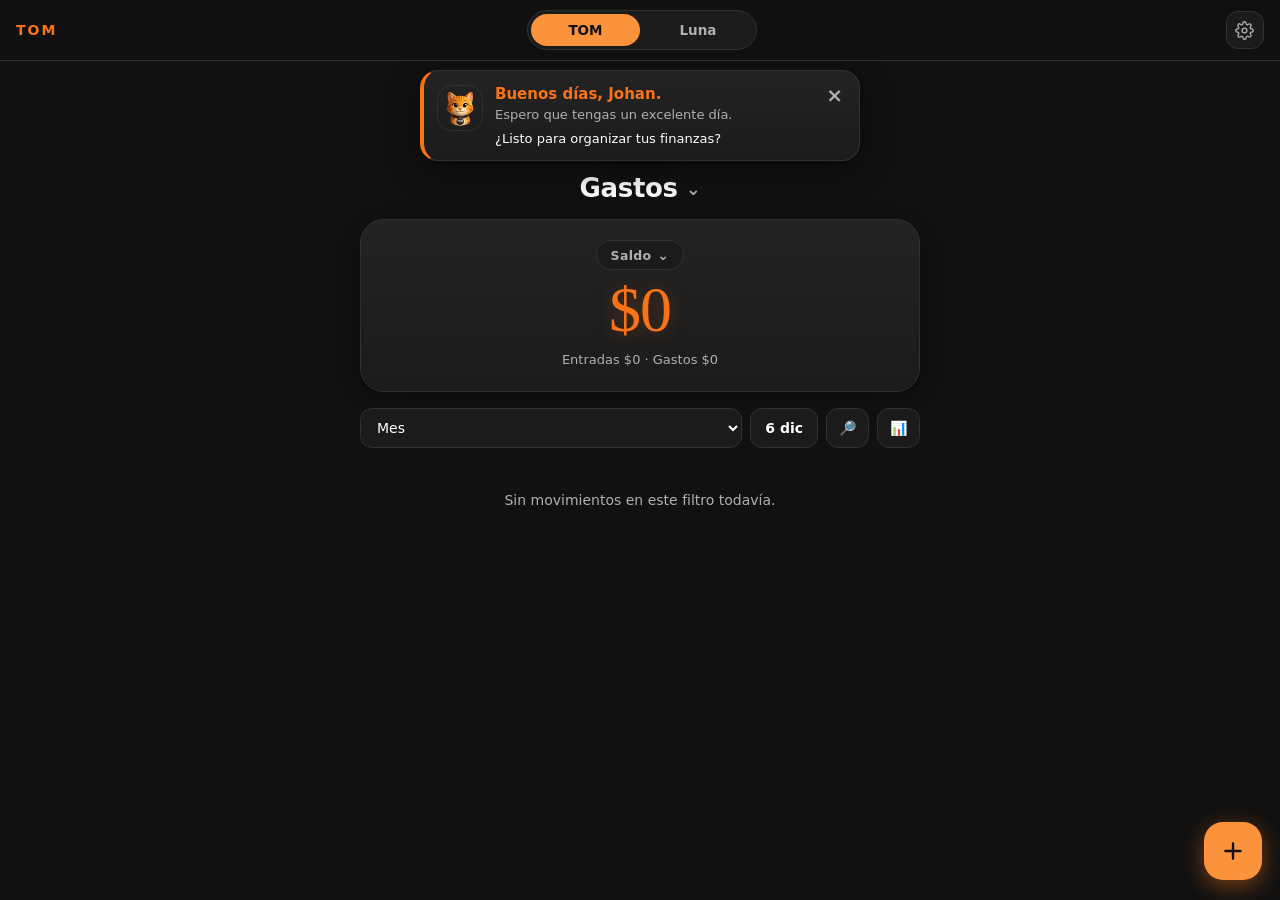
==== commit 2129b2b6: "Firma estable del APK, saludo diario de TOM y cinco animaciones seleccionables 1) ACTUALIZACION DE L" ====
--- a/android/app/src/main/assets/www/index.html
+++ b/android/app/src/main/assets/www/index.html
@@ -128,6 +128,11 @@
         <path d="M6 8a1.3 1.3 0 1 0 0.01 0 M9 6a1.3 1.3 0 1 0 0.01 0 M12 6a1.3 1.3 0 1 0 0.01 0 M14.5 8.5a1.3 1.3 0 1 0 0.01 0 M10 10a4 3 0 0 0-4 3c0 2 2 2 4 2s4 0 4-2a4 3 0 0 0-4-3z"/>
       </svg>
     </div>
+    <div class="mascot-tail mascot-tail-tom">
+      <svg viewBox="0 0 24 24" fill="none" stroke="currentColor" stroke-width="3.2" stroke-linecap="round">
+        <path d="M4 22c0-7 3-12 8-13 4-1 6 2 5 5"/>
+      </svg>
+    </div>
   </div>
 </div>
 
@@ -282,6 +287,11 @@
       <div class="mascot-paw mascot-paw-luna">
         <svg viewBox="0 0 20 20" fill="none" stroke="currentColor" stroke-width="1.6" stroke-linecap="round" stroke-linejoin="round">
           <path d="M6 8a1.3 1.3 0 1 0 0.01 0 M9 6a1.3 1.3 0 1 0 0.01 0 M12 6a1.3 1.3 0 1 0 0.01 0 M14.5 8.5a1.3 1.3 0 1 0 0.01 0 M10 10a4 3 0 0 0-4 3c0 2 2 2 4 2s4 0 4-2a4 3 0 0 0-4-3z"/>
+        </svg>
+      </div>
+      <div class="mascot-tail mascot-tail-luna">
+        <svg viewBox="0 0 24 24" fill="none" stroke="currentColor" stroke-width="3.2" stroke-linecap="round">
+          <path d="M4 22c0-7 3-12 8-13 4-1 6 2 5 5"/>
         </svg>
       </div>
     </div>
@@ -668,6 +678,48 @@
   <button type="button" class="btn-secondary" id="themeResetBtn" style="width:100%;">Restablecer colores originales</button>
 
   <div class="items-block" style="margin-top:26px;">
+    <div class="items-title">Animaciones</div>
+
+    <label class="rem-toggle anim-toggle">
+      <input type="checkbox" id="animEnabled" checked>
+      <span>Animar a TOM y Luna al tocarlos</span>
+    </label>
+
+    <div id="animPanel">
+      <div class="anim-preview">
+        <div class="mascot" id="animPreviewMascot" role="button" tabindex="0" aria-label="Vista previa de la animación">
+          <div class="mascot-frame">
+            <div class="mascot-tilt">
+              <div class="mascot-breathe">
+                <img class="mascot-img" src="logo-small.png" alt="">
+                <div class="mascot-blink"></div>
+                <div class="mascot-glow"></div>
+              </div>
+            </div>
+          </div>
+          <div class="mascot-paw mascot-paw-tom">
+            <svg viewBox="0 0 20 20" fill="none" stroke="currentColor" stroke-width="1.6" stroke-linecap="round" stroke-linejoin="round">
+              <path d="M6 8a1.3 1.3 0 1 0 0.01 0 M9 6a1.3 1.3 0 1 0 0.01 0 M12 6a1.3 1.3 0 1 0 0.01 0 M14.5 8.5a1.3 1.3 0 1 0 0.01 0 M10 10a4 3 0 0 0-4 3c0 2 2 2 4 2s4 0 4-2a4 3 0 0 0-4-3z"/>
+            </svg>
+          </div>
+          <div class="mascot-tail mascot-tail-tom">
+            <svg viewBox="0 0 24 24" fill="none" stroke="currentColor" stroke-width="3.2" stroke-linecap="round">
+              <path d="M4 22c0-7 3-12 8-13 4-1 6 2 5 5"/>
+            </svg>
+          </div>
+        </div>
+        <div class="anim-preview-side">
+          <div class="anim-preview-name" id="animPreviewName">Saludo</div>
+          <div class="anim-preview-desc" id="animPreviewDesc">Levanta una pata y sonríe</div>
+          <button type="button" class="btn-secondary anim-play-btn" id="animPreviewBtn">▶ Ver vista previa</button>
+        </div>
+      </div>
+
+      <div class="anim-grid" id="animGrid"></div>
+    </div>
+  </div>
+
+  <div class="items-block" style="margin-top:26px;">
     <div class="items-title">Datos</div>
     <div class="data-tools-grid">
       <button type="button" class="btn-secondary" id="exportCsvBtn">⬇ Exportar CSV</button>
@@ -688,6 +740,9 @@
 <script src="inventory.js"></script>
 <script src="stats.js"></script>
 <script src="mascot.js"></script>
+<script src="animsettings.js"></script>
+<script src="greeting.js"></script>
+<script src="about.js"></script>
 
 </body>
 </html>
--- a/android/app/src/main/assets/www/styles.css
+++ b/android/app/src/main/assets/www/styles.css
@@ -347,9 +347,190 @@
     75%{ opacity:0.1; }
   }
 
+  /* --- Cola: asoma por detrás del marco, para la animación "Feliz" --- */
+  .mascot-tail{
+    position:absolute; left:-14px; bottom:2px; width:30px; height:30px;
+    opacity:0; transform: rotate(0deg); transform-origin: 78% 88%;
+    pointer-events:none; z-index:-1; will-change: opacity, transform;
+  }
+  .mascot-tail svg{ width:100%; height:100%; }
+  .mascot-tail-tom{ color: var(--gold-dim); }
+  .mascot-tail-luna{ color: var(--purple); }
+
+  /* --- Animación 2: Feliz (cabeza, parpadeo y cola) --- */
+  .mascot-tilt.mt-happy-head{ animation: mascot-happy-head 1.1s ease-in-out 1; }
+  @keyframes mascot-happy-head{
+    0%,100%{ transform: rotate(0deg); }
+    15%{ transform: rotate(-5deg); }
+    35%{ transform: rotate(5deg); }
+    55%{ transform: rotate(-4deg); }
+    75%{ transform: rotate(3deg); }
+    90%{ transform: rotate(-1deg); }
+  }
+  .mascot-breathe.mt-happy-body{ animation: mascot-happy-body 1.1s cubic-bezier(.34,1.3,.64,1) 1; }
+  @keyframes mascot-happy-body{
+    0%,100%{ transform: scale(1) translateY(0); }
+    20%{ transform: scale(1.05) translateY(-5px); }
+    45%{ transform: scale(0.99) translateY(1px); }
+    70%{ transform: scale(1.03) translateY(-3px); }
+  }
+  .mascot-tail.mt-happy-tail{ animation: mascot-happy-tail 1.1s ease-in-out 1; }
+  @keyframes mascot-happy-tail{
+    0%,100%{ opacity:0; transform: rotate(0deg); }
+    12%{ opacity:1; transform: rotate(-22deg); }
+    30%{ transform: rotate(20deg); }
+    48%{ transform: rotate(-18deg); }
+    66%{ transform: rotate(16deg); }
+    84%{ opacity:1; transform: rotate(-6deg); }
+  }
+
+  /* --- Animación 3: Curioso (inclina y mira a ambos lados) --- */
+  .mascot-tilt.mt-curious-head{ animation: mascot-curious-head 1.7s cubic-bezier(.4,.05,.3,1) 1; }
+  @keyframes mascot-curious-head{
+    0%,100%{ transform: rotate(0deg); }
+    18%{ transform: rotate(-10deg); }
+    38%{ transform: rotate(-10deg); }
+    58%{ transform: rotate(9deg); }
+    78%{ transform: rotate(9deg); }
+    92%{ transform: rotate(2deg); }
+  }
+  /* El leve desplazamiento lateral es lo que se lee como "mirar a los lados" */
+  .mascot-breathe.mt-curious-body{ animation: mascot-curious-body 1.7s cubic-bezier(.4,.05,.3,1) 1; }
+  @keyframes mascot-curious-body{
+    0%,100%{ transform: translateX(0) scale(1); }
+    22%{ transform: translateX(-4px) scale(1.02); }
+    40%{ transform: translateX(-4px) scale(1.02); }
+    62%{ transform: translateX(4px) scale(1.02); }
+    80%{ transform: translateX(4px) scale(1.02); }
+  }
+
+  /* --- Animación 4: Estiramiento (estira y vuelve despacio) --- */
+  .mascot-breathe.mt-stretch-body{ animation: mascot-stretch-body 1.8s ease-in-out 1; }
+  @keyframes mascot-stretch-body{
+    0%{ transform: scale(1,1); }
+    22%{ transform: scale(1.07,0.93); }
+    45%{ transform: scale(1.08,0.92); }
+    62%{ transform: scale(0.97,1.05); }
+    100%{ transform: scale(1,1); }
+  }
+  .mascot-tilt.mt-stretch-head{ animation: mascot-stretch-head 1.8s ease-in-out 1; }
+  @keyframes mascot-stretch-head{
+    0%,100%{ transform: rotate(0deg) translateY(0); }
+    25%{ transform: rotate(-3deg) translateY(3px); }
+    50%{ transform: rotate(-3deg) translateY(3px); }
+    75%{ transform: rotate(1deg) translateY(-1px); }
+  }
+  .mascot-paw.mt-stretch-paw{ animation: mascot-stretch-paw 1.8s ease-in-out 1; }
+  @keyframes mascot-stretch-paw{
+    0%{ opacity:0; transform: translateY(16px) rotate(-10deg) scale(.9); }
+    18%{ opacity:1; transform: translateY(10px) rotate(28deg) scale(1.05); }
+    45%{ opacity:1; transform: translateY(14px) rotate(38deg) scale(1.12); }
+    70%{ opacity:1; transform: translateY(4px) rotate(10deg) scale(1); }
+    100%{ opacity:0; transform: translateY(16px) rotate(-10deg) scale(.9); }
+  }
+
+  /* --- Animación 5: Cariñoso (ojos cerrados, sonrisa y despedida) --- */
+  .mascot-blink.mt-love-eyes{ animation: mascot-love-eyes 1.6s ease-in-out 1; }
+  @keyframes mascot-love-eyes{
+    0%{ opacity:0; transform: scaleY(1); }
+    14%{ opacity:0.26; transform: scaleY(0.9); }
+    68%{ opacity:0.26; transform: scaleY(0.9); }
+    100%{ opacity:0; transform: scaleY(1); }
+  }
+  .mascot-glow.mt-love-glow{ animation: mascot-love-glow 1.6s ease-in-out 1; }
+  @keyframes mascot-love-glow{
+    0%,100%{ opacity:0; }
+    22%{ opacity:0.2; }
+    70%{ opacity:0.14; }
+  }
+  .mascot-breathe.mt-love-body{ animation: mascot-love-body 1.6s ease-in-out 1; }
+  @keyframes mascot-love-body{
+    0%,100%{ transform: scale(1); }
+    30%{ transform: scale(1.04); }
+    70%{ transform: scale(1.03); }
+  }
+  .mascot-tilt.mt-love-head{ animation: mascot-love-head 1.6s ease-in-out 1; }
+  @keyframes mascot-love-head{
+    0%,100%{ transform: rotate(0deg); }
+    30%{ transform: rotate(-6deg); }
+    70%{ transform: rotate(-5deg); }
+  }
+  .mascot-paw.mt-love-paw{ animation: mascot-love-paw 1.6s ease-in-out 1; }
+  @keyframes mascot-love-paw{
+    0%{ opacity:0; transform: translateY(16px) rotate(-10deg); }
+    30%{ opacity:1; transform: translateY(-3px) rotate(14deg); }
+    55%{ opacity:1; transform: translateY(-3px) rotate(2deg); }
+    78%{ opacity:1; transform: translateY(-3px) rotate(14deg); }
+    100%{ opacity:0; transform: translateY(16px) rotate(-10deg); }
+  }
+
   @media (prefers-reduced-motion: reduce){
-    .mascot-breathe, .mascot-tilt, .mascot-blink, .mascot-glow, .mascot-paw{ animation: none !important; }
-  }
+    .mascot-breathe, .mascot-tilt, .mascot-blink, .mascot-glow, .mascot-paw, .mascot-tail{ animation: none !important; }
+  }
+
+  /* --- Saludo diario --- */
+  .greet-card{
+    /* Debajo de la barra superior a propósito: si se pusiera arriba del todo
+       taparía TOM/Luna y Ajustes durante los cuatro segundos que dura, y el
+       saludo no debe bloquear nada. */
+    position:fixed; left:50%; top:calc(70px + env(safe-area-inset-top)); z-index:150;
+    width:min(440px, calc(100vw - 28px));
+    display:flex; align-items:flex-start; gap:12px;
+    background: linear-gradient(180deg, var(--panel-2), var(--panel));
+    border:1px solid var(--border); border-left:4px solid var(--gold);
+    border-radius:18px; padding:14px 14px 14px 13px;
+    box-shadow: 0 10px 34px rgba(0,0,0,0.45);
+    font-family: system-ui, sans-serif; cursor:pointer;
+    transform: translate(-50%, -18px); opacity:0;
+    transition: transform .38s cubic-bezier(.22,.9,.3,1), opacity .38s ease;
+  }
+  .greet-card.show{ transform: translate(-50%, 0); opacity:1; }
+  .greet-card.out{ transform: translate(-50%, -18px); opacity:0; }
+  .greet-mascot{
+    width:46px; height:46px; flex:0 0 46px; border-radius:14px; object-fit:cover;
+    border:1px solid var(--border);
+  }
+  .greet-text{ flex:1; min-width:0; }
+  .greet-hi{ font-size:15px; font-weight:700; color: var(--gold); }
+  .greet-sub{ font-size:13px; color: var(--text-dim); margin-top:3px; line-height:1.45; }
+  .greet-ask{ font-size:13px; color: var(--text); margin-top:6px; }
+  .greet-close{
+    flex:0 0 auto; background:none; border:none; box-shadow:none;
+    color: var(--text-dim); font-size:20px; line-height:1; padding:0 2px;
+  }
+  .greet-close:hover{ color: var(--red); background:none; transform:none; box-shadow:none; }
+
+  /* --- Panel de animaciones --- */
+  .anim-toggle{ margin-bottom:14px; }
+  #animPanel.anim-off{ opacity:0.45; pointer-events:none; }
+  #animPanel.anim-off .anim-play-btn{ pointer-events:auto; }
+  .anim-preview{
+    display:flex; align-items:center; gap:16px; margin-bottom:16px;
+    background: var(--panel); border:1px solid var(--border);
+    border-radius:18px; padding:16px;
+  }
+  .anim-preview .mascot{ flex:0 0 84px; }
+  .anim-preview-side{ flex:1; min-width:0; }
+  .anim-preview-name{ font-size:16px; font-weight:700; color: var(--text); }
+  .anim-preview-desc{ font-size:12.5px; color: var(--text-dim); margin:3px 0 10px; line-height:1.4; }
+  .anim-play-btn{ font-size:13px; padding:9px 14px; width:100%; }
+  .anim-grid{ display:grid; grid-template-columns: 1fr 1fr; gap:10px; }
+  .anim-card{
+    position:relative; display:flex; flex-direction:column; align-items:flex-start; gap:3px;
+    background: var(--panel); border:1px solid var(--border); color: var(--text);
+    border-radius:14px; padding:12px 12px 11px; box-shadow:none; text-align:left;
+    transition: border-color .2s, background .2s;
+  }
+  .anim-card:hover{ border-color: var(--gold); background: var(--panel-2); transform:none; box-shadow:none; }
+  .anim-card.active{
+    border-color: var(--accent);
+    background: color-mix(in srgb, var(--gold) 12%, transparent);
+  }
+  .anim-card-check{
+    position:absolute; top:9px; right:10px; font-size:12px; font-weight:700; color: var(--accent);
+  }
+  .anim-card-name{ font-size:14px; font-weight:600; padding-right:16px; }
+  .anim-card-desc{ font-size:11.5px; color: var(--text-dim); line-height:1.35; }
   .tabs{
     display:flex; gap:6px; max-width:560px; margin:0 auto 22px; border-bottom:1px solid var(--border);
   }
@@ -833,6 +1014,131 @@
 
   .legend-row.clickable{ cursor:pointer; border-radius:8px; padding:4px 6px; margin:-4px -6px; transition: background .12s; }
   .legend-row.clickable:hover{ background: var(--panel); }
+
+  /* --- Acerca de --- */
+  .about{ font-family: system-ui, sans-serif; text-align:center; padding-bottom:6px; }
+  .about-hero{ display:flex; justify-content:center; gap:14px; margin-bottom:14px; }
+  .about-mascot{
+    width:56px; height:56px; border-radius:18px; object-fit:cover;
+    border:1px solid var(--border); box-shadow: var(--shadow-sm);
+  }
+  .about-app{
+    font-size:15px; font-weight:800; letter-spacing:3px; color: var(--gold);
+    margin-bottom:10px;
+  }
+  .about-phrase{
+    font-family:'Georgia','Times New Roman',serif; font-size:15.5px; font-style:italic;
+    color: var(--accent); line-height:1.55; max-width:400px; margin:0 auto 26px;
+    animation: about-fade .5s ease-out 1;
+  }
+  @keyframes about-fade{ from{ opacity:0; transform: translateY(6px); } to{ opacity:1; transform:none; } }
+
+  .about-section{ text-align:left; margin-bottom:26px; }
+  .about-title{
+    font-size:11.5px; text-transform:uppercase; letter-spacing:1.2px;
+    color: var(--text-dim); text-align:center; margin-bottom:12px;
+  }
+  .about-rule{
+    height:1px; background: linear-gradient(90deg, transparent, var(--border), transparent);
+    margin:12px 0;
+  }
+  .about-section p{
+    font-size:14.5px; line-height:1.7; color: var(--text); margin:0 0 12px;
+    opacity:0.92;
+  }
+
+  .signature-card{
+    background: linear-gradient(180deg, var(--panel-2), var(--panel));
+    border:1px solid var(--border); border-radius:20px;
+    padding:22px 20px; margin-bottom:14px; box-shadow: var(--shadow-sm);
+  }
+  .signature-line{
+    height:1px; background: linear-gradient(90deg, transparent, var(--gold), transparent);
+    opacity:0.55;
+  }
+  .signature-label{
+    font-size:11.5px; text-transform:uppercase; letter-spacing:1px;
+    color: var(--text-dim); margin:16px 0 8px;
+  }
+  .signature-name{
+    display:inline-block; background:none; border:none; box-shadow:none; padding:2px 8px;
+    font-family:'Georgia','Times New Roman',serif; font-size:27px; font-weight:700;
+    color: var(--gold); letter-spacing:0.5px; cursor:pointer;
+    -webkit-tap-highlight-color:transparent; transition: transform .18s;
+  }
+  .signature-name:hover{ background:none; box-shadow:none; transform:none; color: var(--gold); }
+  .signature-name.tapped{ animation: sig-tap .22s ease-out 1; }
+  @keyframes sig-tap{ 0%,100%{ transform:scale(1); } 45%{ transform:scale(1.07); } }
+  .signature-quote{
+    font-size:13.5px; font-style:italic; color: var(--text-dim);
+    line-height:1.65; margin:10px auto 16px; max-width:340px;
+  }
+  .about-origin{
+    display:flex; justify-content:center; gap:14px; font-size:12.5px;
+    color: var(--text-dim); margin-bottom:28px;
+  }
+  .about-foot{
+    border-top:1px solid var(--border); padding-top:16px; margin-top:8px;
+    font-size:11px; color: var(--text-dim); line-height:1.9; opacity:0.68;
+  }
+
+  /* --- Homenaje: TOM y Luna se encuentran --- */
+  .egg-layer{
+    position:fixed; inset:0; z-index:400; display:flex; flex-direction:column;
+    align-items:center; justify-content:center; gap:26px;
+    background: color-mix(in srgb, var(--bg) 94%, transparent);
+    backdrop-filter: blur(6px); -webkit-backdrop-filter: blur(6px);
+    opacity:0; transition: opacity .45s ease;
+  }
+  .egg-layer.run{ opacity:1; }
+  .egg-layer.out{ opacity:0; }
+  .egg-stage{ display:flex; align-items:flex-end; justify-content:center; gap:18px; }
+  .egg-mascot{ position:relative; width:96px; height:96px; will-change: transform; }
+  .egg-mascot img{
+    width:100%; height:100%; border-radius:26px; object-fit:cover;
+    border:1px solid var(--border); box-shadow: var(--shadow-md);
+  }
+  /* Entran caminando desde lados opuestos, con un pequeño rebote de paso. */
+  .egg-tom{ transform: translateX(-62vw); }
+  .egg-luna{ transform: translateX(62vw); }
+  .egg-layer.run .egg-tom{ animation: egg-walk-l 1.25s cubic-bezier(.32,.72,.35,1) forwards, egg-step .32s ease-in-out 4; }
+  .egg-layer.run .egg-luna{ animation: egg-walk-r 1.25s cubic-bezier(.32,.72,.35,1) forwards, egg-step .32s ease-in-out 4; }
+  @keyframes egg-walk-l{ to{ transform: translateX(0); } }
+  @keyframes egg-walk-r{ to{ transform: translateX(0); } }
+  @keyframes egg-step{ 0%,100%{ margin-bottom:0; } 50%{ margin-bottom:9px; } }
+
+  .egg-paw{
+    position:absolute; top:-6px; width:30px; height:30px; opacity:0;
+    transform: translateY(10px) rotate(-12deg); transform-origin:60% 90%;
+    will-change: opacity, transform;
+  }
+  .egg-tom .egg-paw{ right:-8px; color: var(--gold-dim); }
+  .egg-luna .egg-paw{ left:-8px; color: var(--purple); }
+  .egg-paw svg{ width:100%; height:100%; }
+  .egg-layer.wave .egg-paw{ animation: egg-wave 1.5s ease-in-out 1 forwards; }
+  @keyframes egg-wave{
+    0%{ opacity:0; transform: translateY(10px) rotate(-12deg); }
+    12%{ opacity:1; transform: translateY(-2px) rotate(18deg); }
+    30%{ transform: translateY(-2px) rotate(-16deg); }
+    48%{ transform: translateY(-2px) rotate(16deg); }
+    66%{ transform: translateY(-2px) rotate(-14deg); }
+    84%{ opacity:1; transform: translateY(-2px) rotate(6deg); }
+    100%{ opacity:0; transform: translateY(10px) rotate(-12deg); }
+  }
+
+  .egg-message{
+    text-align:center; font-family:'Georgia','Times New Roman',serif;
+    font-size:16.5px; line-height:1.9; color: var(--text);
+    opacity:0; transform: translateY(10px); transition: opacity .6s ease, transform .6s ease;
+    padding:0 26px; max-width:460px;
+  }
+  .egg-layer.msg .egg-message{ opacity:1; transform:none; }
+  .egg-message div:last-child{ color: var(--text-dim); font-size:14.5px; }
+
+  @media (prefers-reduced-motion: reduce){
+    .egg-layer.run .egg-tom, .egg-layer.run .egg-luna{ animation:none; transform:none; }
+    .egg-layer.wave .egg-paw{ animation:none; opacity:1; transform:none; }
+  }
 
   /* --- Recordatorios de Luna --- */
   .today-card{
